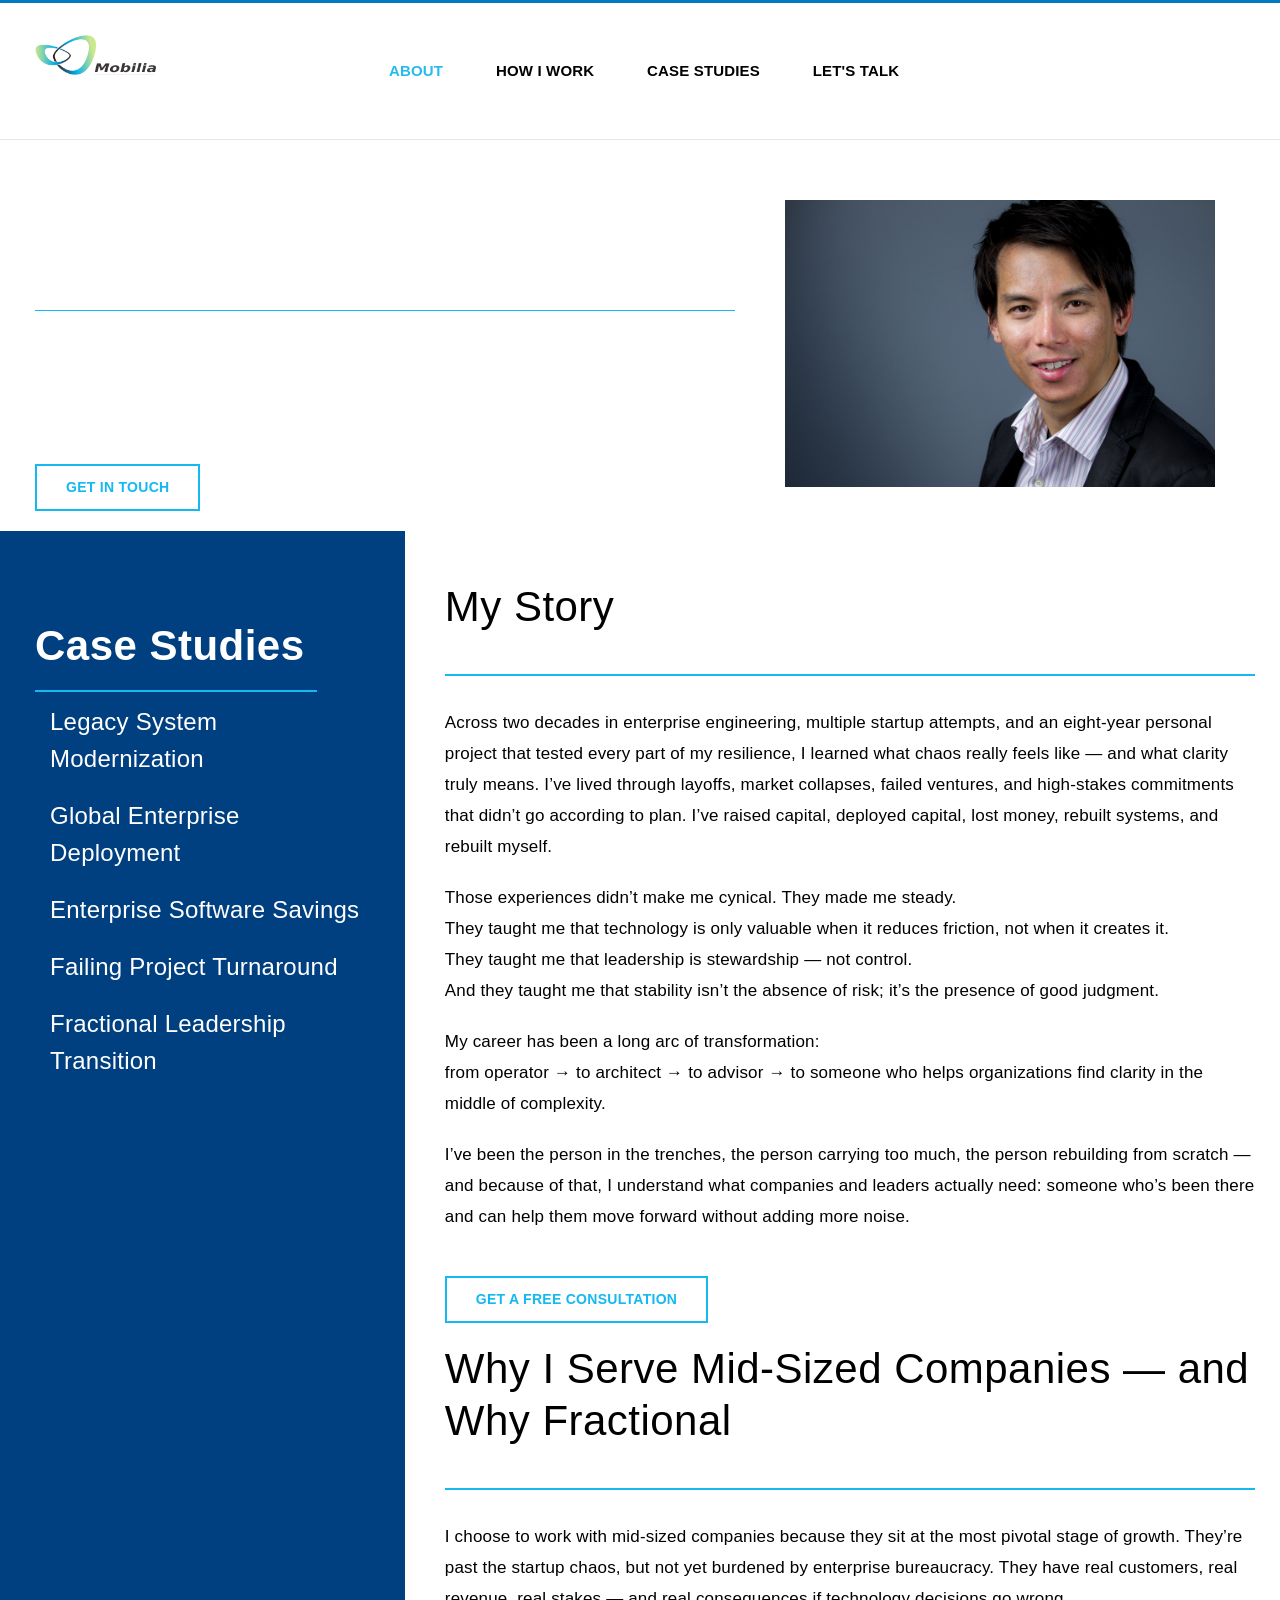
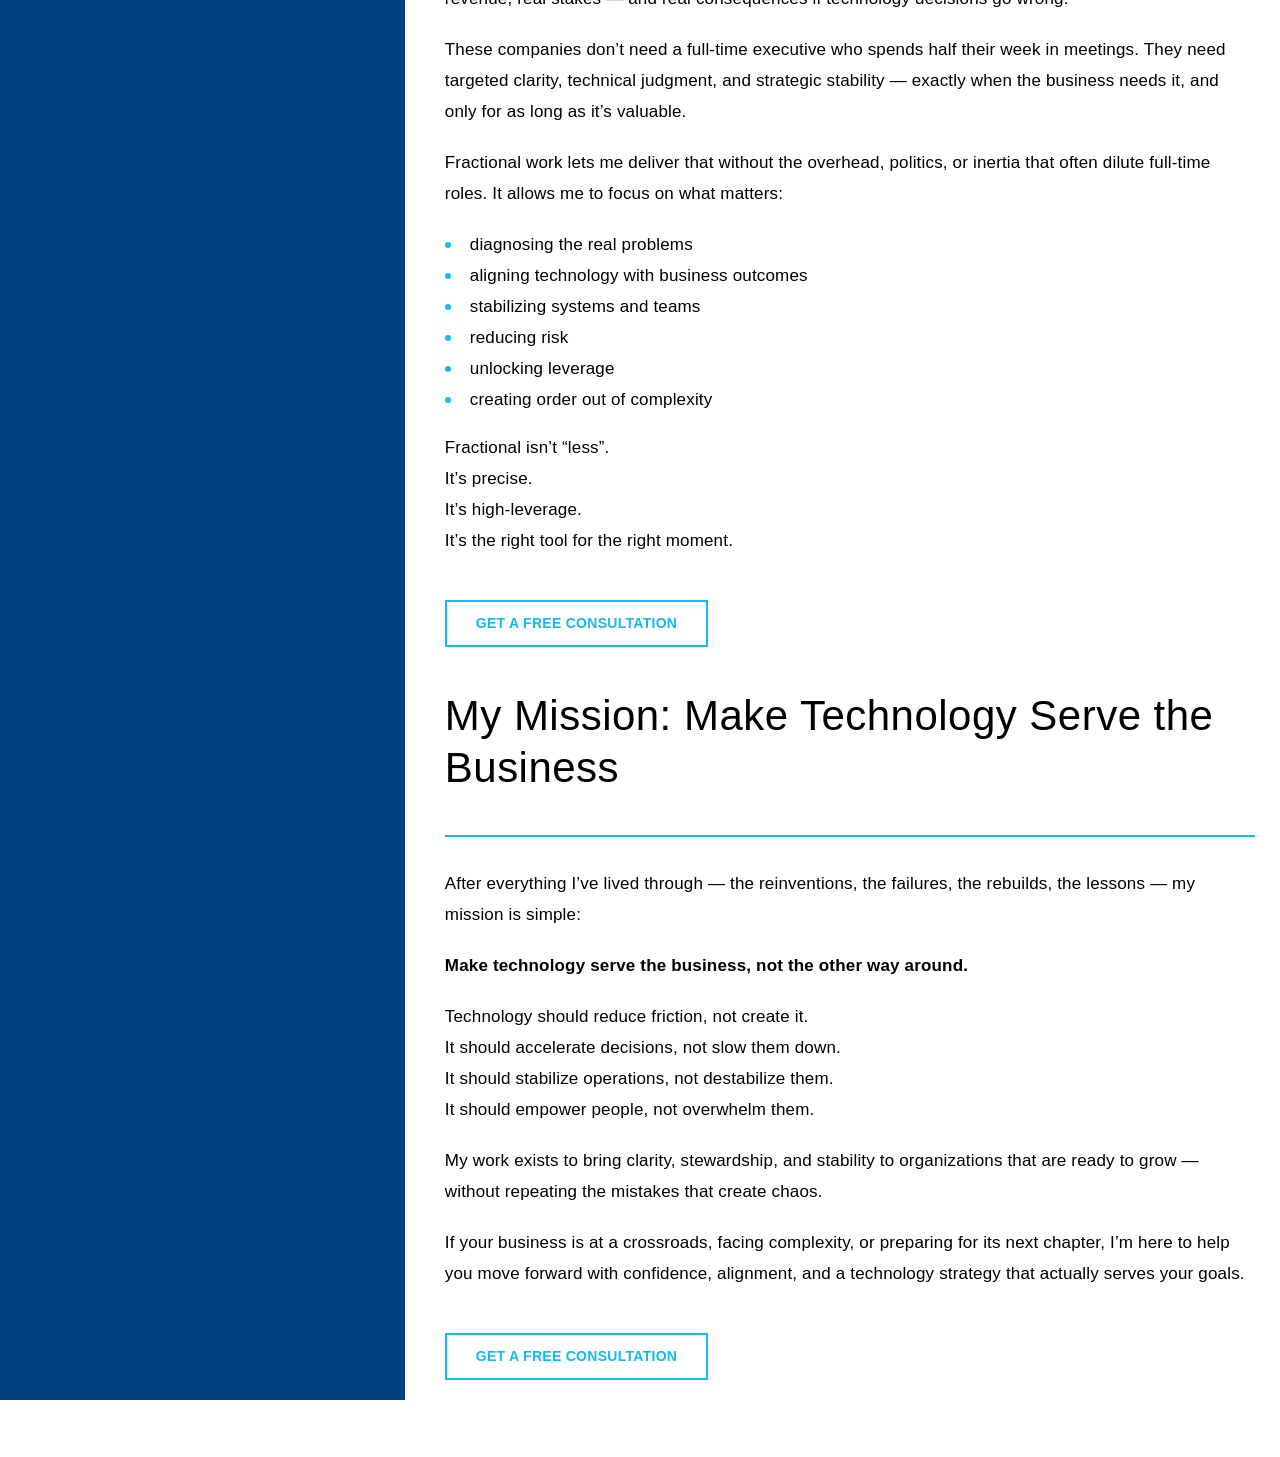
==== about.html @ 24ae8a84 "initial version" ====
﻿<!DOCTYPE html>
<html lang="en-US">
<head>
  <meta charset="UTF-8">
  <meta name="viewport" content="width=device-width, initial-scale=1">
  <title>Mobilia - Avoiding Unnecessary Tech Spend</title>
  <link rel="stylesheet" href="css/style.css">
</head>
<body class="  page    ">

<!--wrapper -->
<section id="wrapper">

  <!--header part-->
  <header id="header-part" class="animatedParent animateOnce">

    <div class="menu-bar">
      <div class="container flex align-center space-between">

        <a href="index.html" class="logo" style="display: inline-block; text-decoration: none; padding: 5px 0;">
          <img src="img/mobilia_logo.png" alt="Your Business Name" style="height: 40px; width: auto; display: block;">
        </a>

        <div class="menulist">
          <div>
            <ul id="menu-main-menu" class="menu">
              <li class="menu-item    current-menu-ancestor     menu-item-has-children "><span
                class="backlink"></span><a href="#">About</a><span
                class="dropdownlink"></span></li>
              <li class="menu-item"><span class="backlink"></span><a href="how-we-work.html">How I Work</a><span
                class="dropdownlink"></span></li>
              <li class="menu-item menu-item-has-children"><span class="backlink"></span><a href="case-study-1.html">Case
                Studies</a><span class="dropdownlink"></span>
                <ul class="sub-menu">
                  <li class="menu-item"><span class="backlink"></span><a href="case-study-1.html">Legacy System
                    Modernization</a><span
                    class="dropdownlink"></span></li>
                  <li class="menu-item"><span class="backlink"></span><a href="case-study-2.html">Global Enterprise
                    Deployment</a><span
                    class="dropdownlink"></span></li>
                  <li class="menu-item"><span class="backlink"></span><a href="case-study-3.html">Enterprise Software
                    Savings</a><span
                    class="dropdownlink"></span></li>
                  <li class="menu-item"><span class="backlink"></span><a href="case-study-4.html">Failing Project
                    Turnaround</a><span
                    class="dropdownlink"></span></li>
                  <li class="menu-item"><span class="backlink"></span><a href="case-study-5.html">Fractional Leadership
                    Transition</a><span class="dropdownlink"></span></li>
                </ul>
              </li>
              <li class="menu-item"><span class="backlink"></span><a href="contact.html">Let's Talk</a><span
                class="dropdownlink"></span></li>
            </ul>
          </div>
        </div>

      </div>
    </div>

  </header>
  <!--header part-->
  <!--content part-->
  <section id="content-part">


    <!--colorcoontent bar -->
    <article class="resultbanner-bar animatedParent animateOnce"
             style="background-image: url(https://sp-ao.shortpixel.ai/client/to_webp,q_glossy,ret_img/https://www.lawbowling.com/wp-content/uploads/2022/05/blue-background.jpg);">
      <div class="container flex-wrap">
        <div class="leftcontent">
          <h1><span style="color: #ffffff;">About Allen — Fractional CTO/CIO</span>
          </h1>
          <p>Most people talk about leadership in terms of titles and achievements.<br/>
            My story is different. It’s shaped by the things I’ve had to endure, rebuild, and learn the hard way.</p>

          <a class="button reverse" href="contact.html" target="_self">Get in Touch</a>
        </div>

        <div class="rightimgslider">
          <img src="img/profile-img1.jpg" alt="Allen Lau" class="profile-img" decoding="async">
        </div>

      </div><!-- .container -->
    </article>

    <!--contentnav bar-->
    <article class="contentnav-bar  animatedParent animateOnce">
      <div class="container flex-wrap">

        <div class="navigationblock">

          <span class="menuheading">Case Studies</span>

          <div>
            <div>
              <ul id="menu-sidebar-navigation" class="menu">
                <li class="menu-item  "><a href="case-study-1.html">Legacy System
                  Modernization</a></li>
                <li class="menu-item  "><a href="case-study-2.html">Global Enterprise
                  Deployment</a></li>
                <li class="menu-item  "><a href="case-study-3.html">Enterprise Software
                  Savings</a></li>
                <li class="menu-item  "><a href="case-study-4.html">Failing Project
                  Turnaround</a></li>
                <li class="menu-item  "><a href="case-study-5.html">Fractional Leadership
                  Transition</a></li>
              </ul>
            </div>
          </div>

        </div>

        <div class="rightcontent">
          <div class="textbg">
            <h2>My Story</h2>
            <p>Across two decades in enterprise engineering, multiple startup attempts, and an eight‑year personal
              project that tested every part of my resilience, I learned what chaos really feels like — and what clarity
              truly means. I’ve lived through layoffs, market collapses, failed ventures, and high‑stakes commitments
              that didn’t go according to plan. I’ve raised capital, deployed capital, lost money, rebuilt systems, and
              rebuilt myself.</p>
            <p>Those experiences didn’t make me cynical. They made me steady. <br/>
              They taught me that technology is only valuable when it reduces friction, not when it creates it.<br/>
              They taught me that leadership is stewardship — not control.<br/>
              And they taught me that stability isn’t the absence of risk; it’s the presence of good judgment.</p>
            <p>My career has been a long arc of transformation:<br/>
              from operator → to architect → to advisor → to someone who helps organizations find clarity in the middle
              of complexity.</p>
            <p>I’ve been the person in the trenches, the person carrying too much, the person rebuilding from scratch —
              and because of that, I understand what companies and leaders actually need: someone who’s been there and
              can help them move forward without adding more noise.</p>
            <br/>
            <a class="button" href="contact.html" target="_self">Get a Free Consultation</a>
          </div>
          <div class="textbg">
            <h2>Why I Serve Mid‑Sized Companies — and Why Fractional</h2>
            <p>I choose to work with mid‑sized companies because they sit at the most pivotal stage of growth. They’re
              past the startup chaos, but not yet burdened by enterprise bureaucracy. They have real customers, real
              revenue, real stakes — and real consequences if technology decisions go wrong.</p>
            <p>These companies don’t need a full‑time executive who spends half their week in meetings. They need
              targeted clarity, technical judgment, and strategic stability — exactly when the business needs it, and
              only for as long as it’s valuable.</p>
            <p>Fractional work lets me deliver that without the overhead, politics, or inertia that often dilute
              full‑time roles. It allows me to focus on what matters:</p>
            <ul>
              <li>diagnosing the real problems</li>
              <li>aligning technology with business outcomes</li>
              <li>stabilizing systems and teams</li>
              <li>reducing risk</li>
              <li>unlocking leverage</li>
              <li>creating order out of complexity</li>
            </ul>
            <p>Fractional isn’t “less”. <br/>
              It’s precise.<br/>
              It’s high‑leverage.<br/>
              It’s the right tool for the right moment.
            </p>
            <br/>
            <a class="button" href="contact.html" target="_self">Get a Free Consultation</a>
          </div>
          <br/>
          <div class="textbg">
            <h2>My Mission: Make Technology Serve the Business</h2>
            <p>After everything I’ve lived through — the reinventions, the failures, the rebuilds, the lessons — my
              mission is simple:</p>
            <p><strong>Make technology serve the business, not the other way around.</strong></p>
            <p>Technology should reduce friction, not create it.<br/>
              It should accelerate decisions, not slow them down.<br/>
              It should stabilize operations, not destabilize them.<br/>
              It should empower people, not overwhelm them.<br/>
            </p>
            <p>My work exists to bring clarity, stewardship, and stability to organizations that are ready to grow —
              without repeating the mistakes that create chaos.</p>
            <p>If your business is at a crossroads, facing complexity, or preparing for its next chapter, I’m here to
              help you move forward with confidence, alignment, and a technology strategy that actually serves your
              goals.</p>
            <br/>
            <a class="button" href="contact.html" target="_self">Get a Free Consultation</a>
          </div>
        </div>

      </div><!-- .container -->
    </article>

  </section><!-- #content-part -->
</section> <!-- #wrapper -->
</body>
</html>
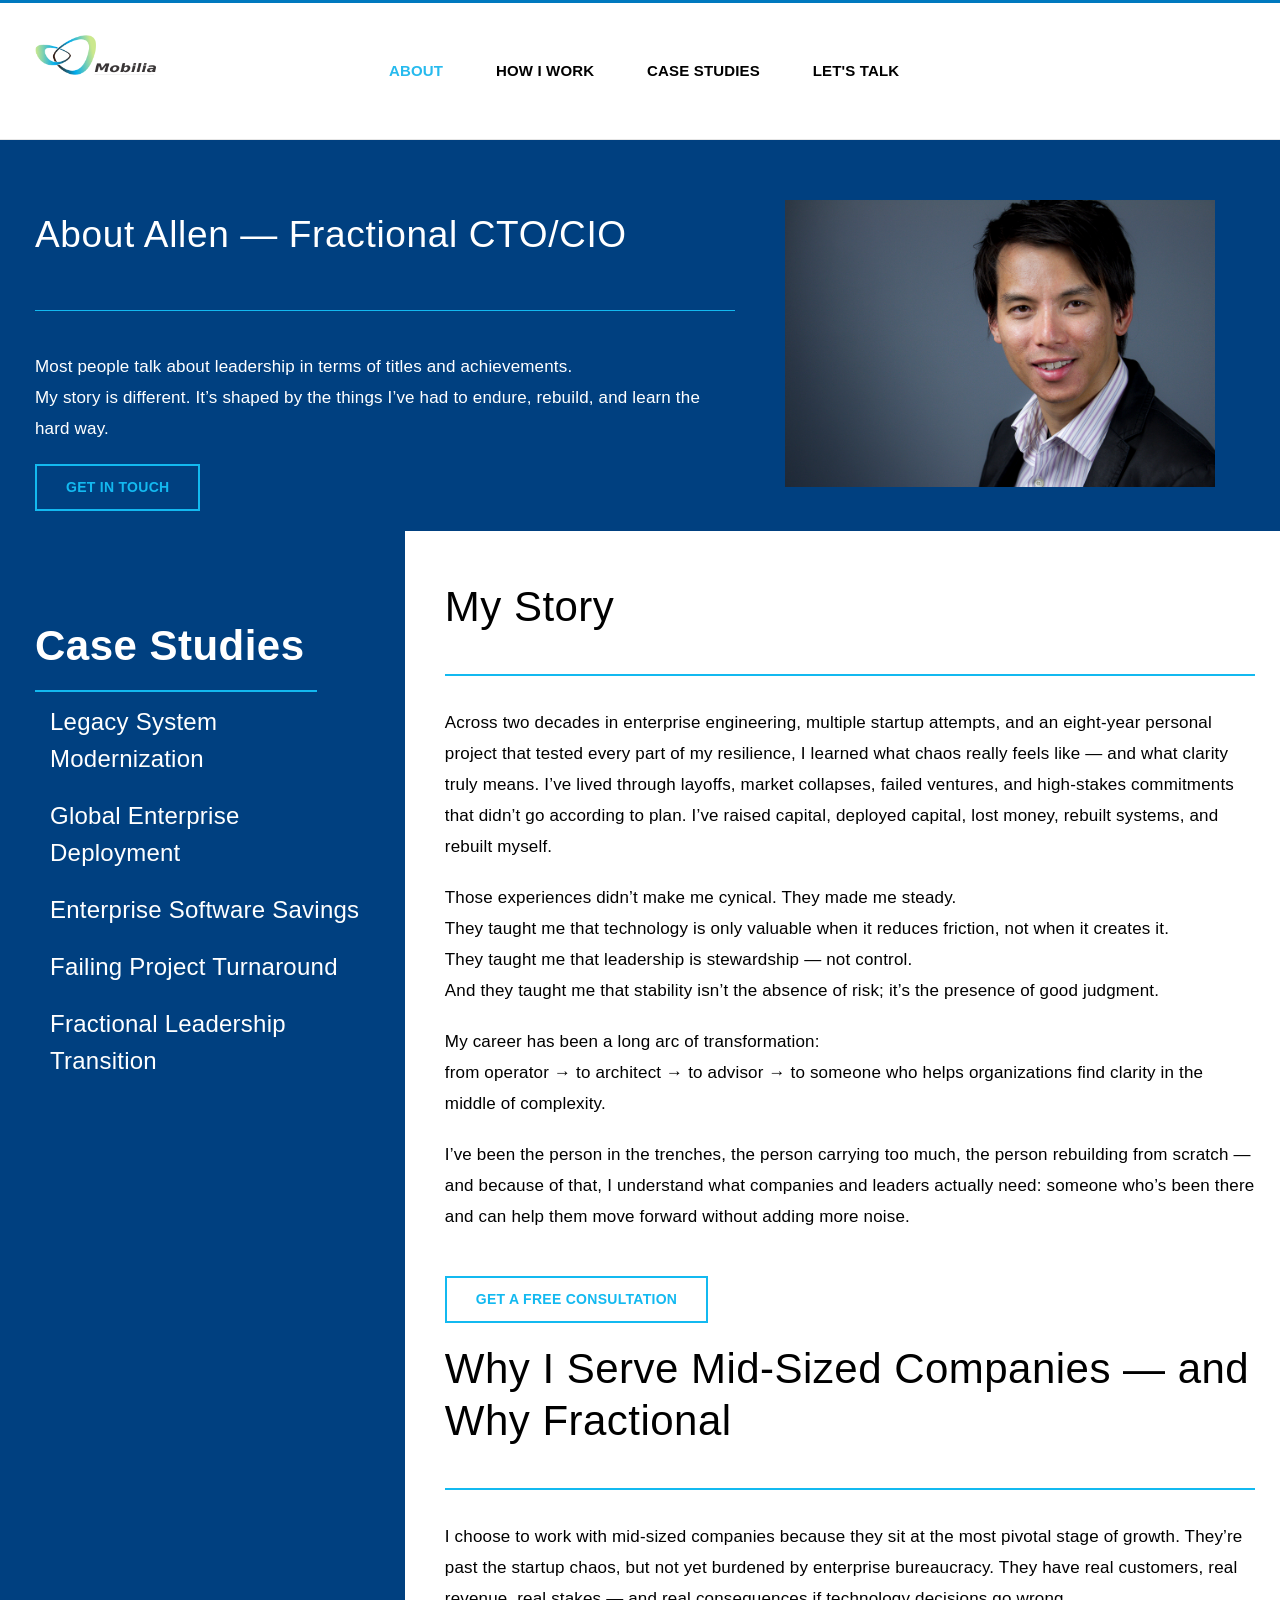
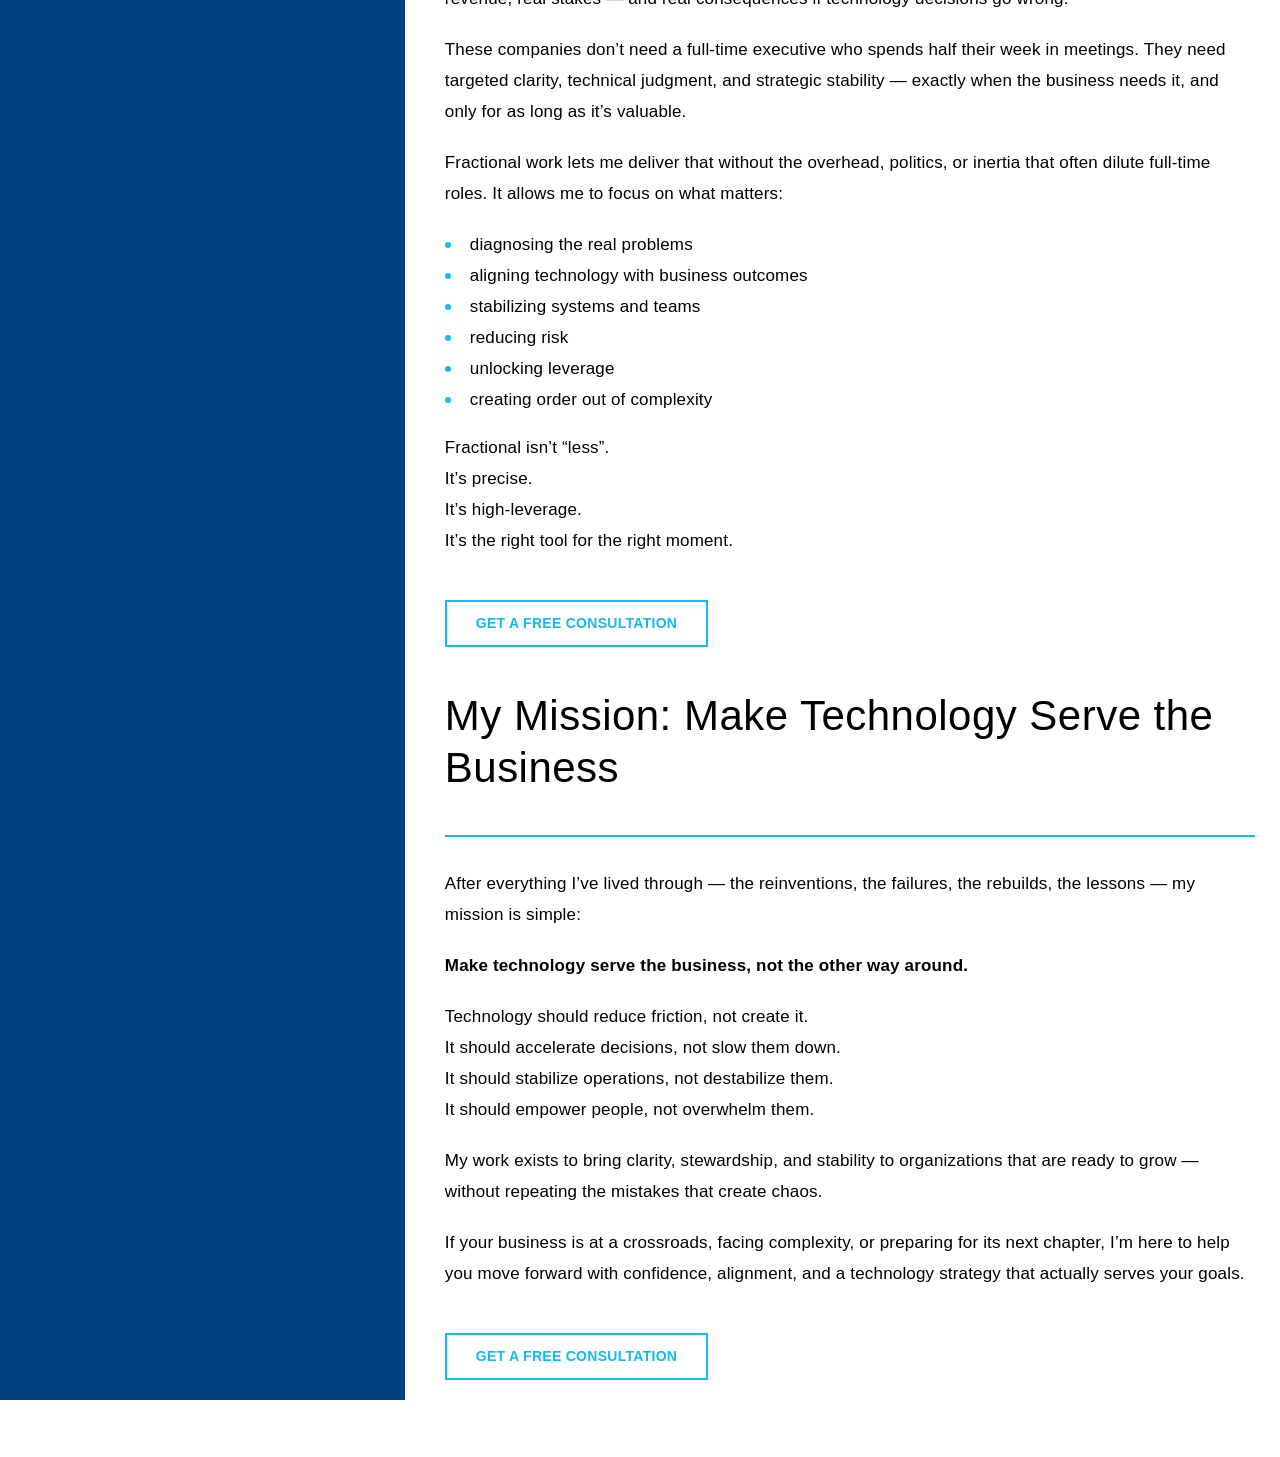
==== commit 19261ef0: "bg correction" ====
--- a/about.html
+++ b/about.html
@@ -6,19 +6,24 @@
   <title>Mobilia - Avoiding Unnecessary Tech Spend</title>
   <link rel="stylesheet" href="css/style.css">
 </head>
-<body class="  page    ">
+<body class="page">
 
 <!--wrapper -->
 <section id="wrapper">
 
   <!--header part-->
-  <header id="header-part" class="animatedParent animateOnce">
+  <header id="header-part">
 
     <div class="menu-bar">
       <div class="container flex align-center space-between">
 
         <a href="index.html" class="logo" style="display: inline-block; text-decoration: none; padding: 5px 0;">
-          <img src="img/mobilia_logo.png" alt="Your Business Name" style="height: 40px; width: auto; display: block;">
+          <img src="img/mobilia_logo.png" alt="Mobilia" style="height: 40px; width: auto; display: block;">
+        </a>
+
+        <!-- Mobile hamburger menu -->
+        <a href="#" class="mobilemenu" aria-label="Open menu" aria-expanded="false">
+          <span></span>
         </a>
 
         <div class="menulist">
@@ -64,8 +69,7 @@
 
 
     <!--colorcoontent bar -->
-    <article class="resultbanner-bar animatedParent animateOnce"
-             style="background-image: url(https://sp-ao.shortpixel.ai/client/to_webp,q_glossy,ret_img/https://www.lawbowling.com/wp-content/uploads/2022/05/blue-background.jpg);">
+    <article class="resultbanner-bar" style="background: #004080">
       <div class="container flex-wrap">
         <div class="leftcontent">
           <h1><span style="color: #ffffff;">About Allen — Fractional CTO/CIO</span>
@@ -84,7 +88,7 @@
     </article>
 
     <!--contentnav bar-->
-    <article class="contentnav-bar  animatedParent animateOnce">
+    <article class="contentnav-bar ">
       <div class="container flex-wrap">
 
         <div class="navigationblock">
@@ -94,15 +98,15 @@
           <div>
             <div>
               <ul id="menu-sidebar-navigation" class="menu">
-                <li class="menu-item  "><a href="case-study-1.html">Legacy System
+                <li class="menu-item"><a href="case-study-1.html">Legacy System
                   Modernization</a></li>
-                <li class="menu-item  "><a href="case-study-2.html">Global Enterprise
+                <li class="menu-item"><a href="case-study-2.html">Global Enterprise
                   Deployment</a></li>
-                <li class="menu-item  "><a href="case-study-3.html">Enterprise Software
+                <li class="menu-item"><a href="case-study-3.html">Enterprise Software
                   Savings</a></li>
-                <li class="menu-item  "><a href="case-study-4.html">Failing Project
+                <li class="menu-item"><a href="case-study-4.html">Failing Project
                   Turnaround</a></li>
-                <li class="menu-item  "><a href="case-study-5.html">Fractional Leadership
+                <li class="menu-item"><a href="case-study-5.html">Fractional Leadership
                   Transition</a></li>
               </ul>
             </div>
@@ -183,5 +187,6 @@
 
   </section><!-- #content-part -->
 </section> <!-- #wrapper -->
+<script src="js/mobileMenu.js"></script>
 </body>
 </html>
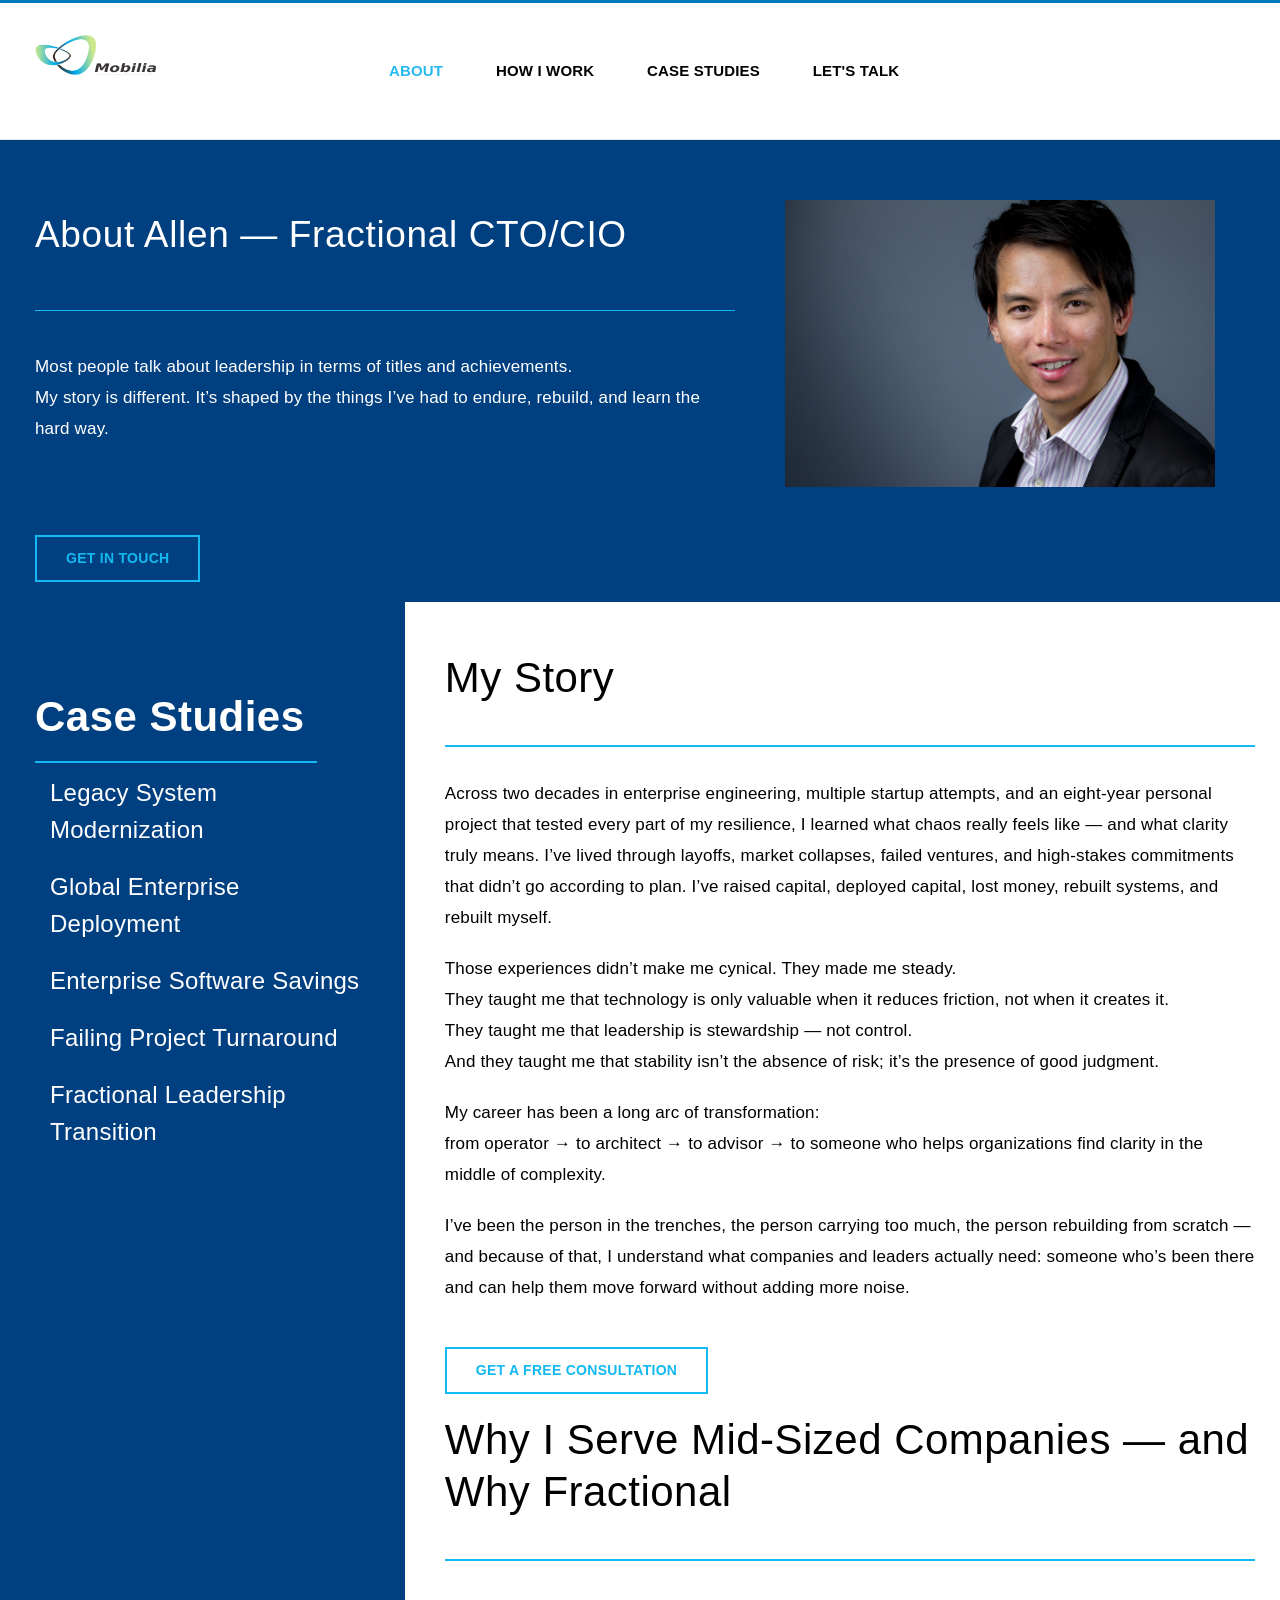
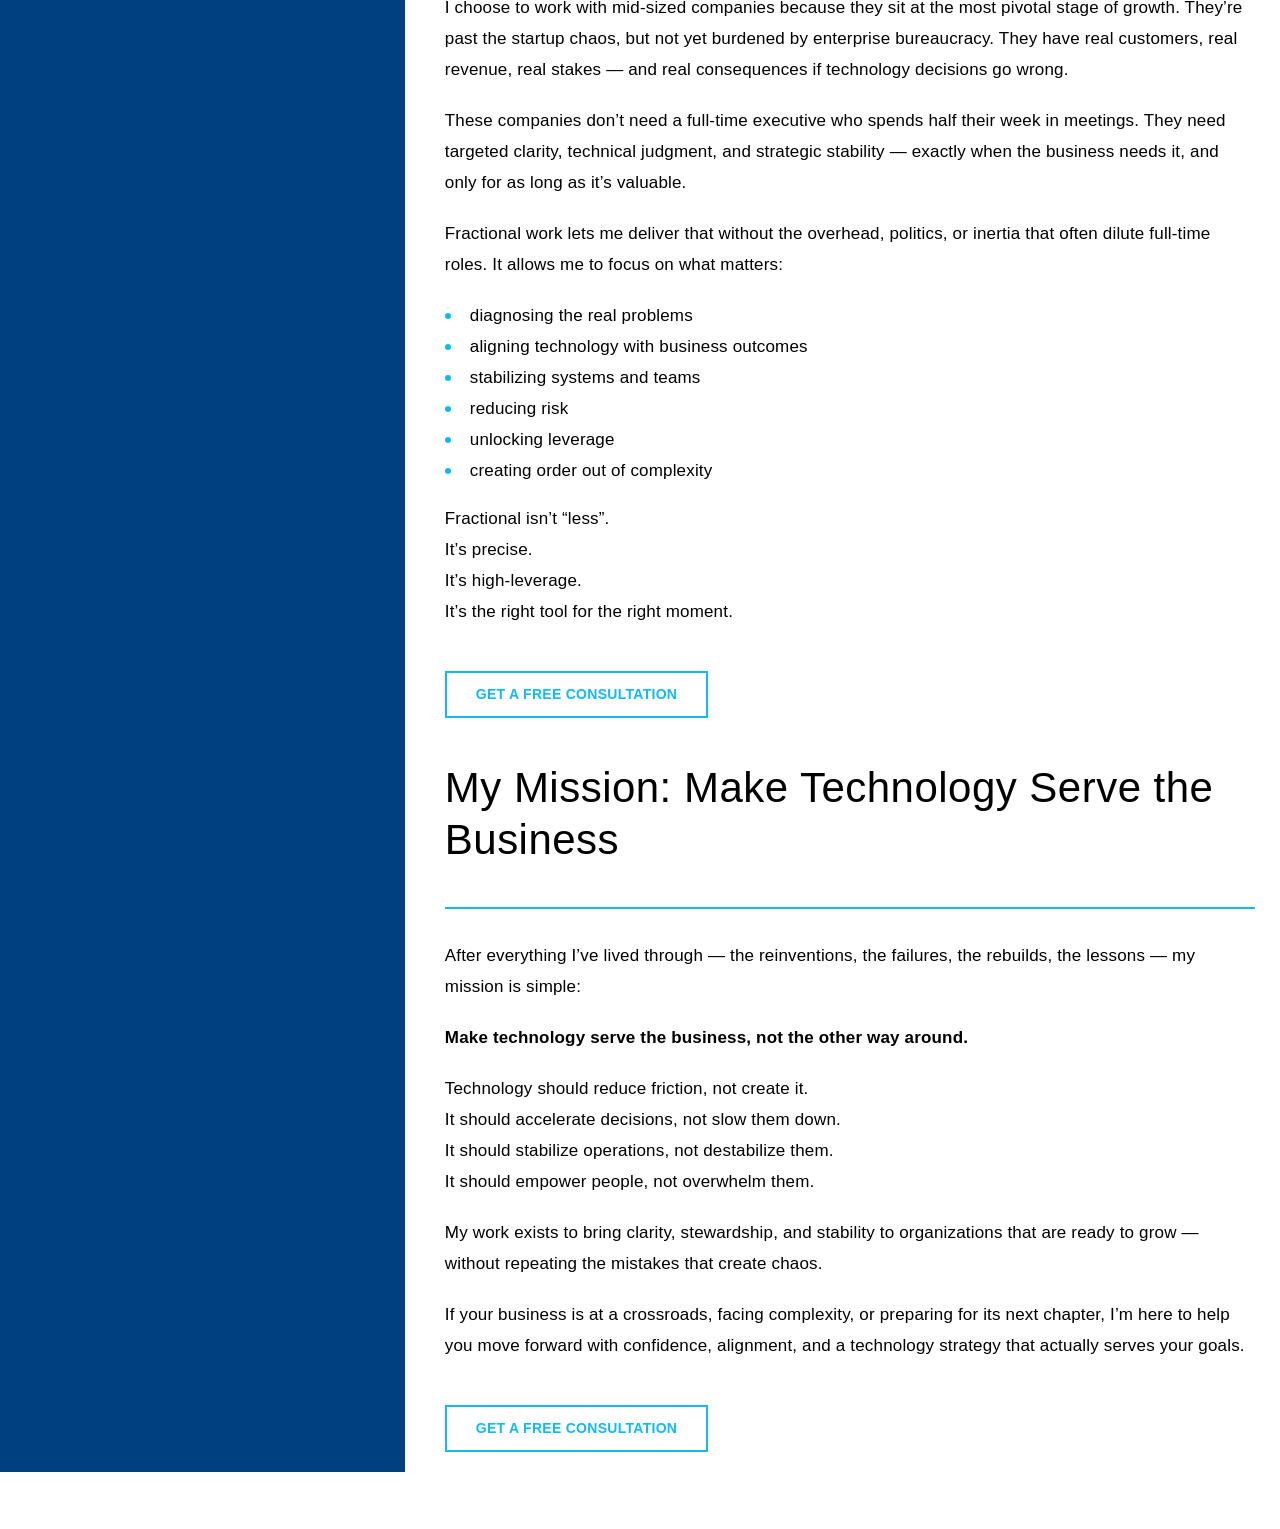
==== commit 02bab197: "wrap profile pix in blue" ====
--- a/about.html
+++ b/about.html
@@ -76,6 +76,9 @@
           </h1>
           <p>Most people talk about leadership in terms of titles and achievements.<br/>
             My story is different. It’s shaped by the things I’ve had to endure, rebuild, and learn the hard way.</p>
+          <br />
+          <br />
+          <br />
 
           <a class="button reverse" href="contact.html" target="_self">Get in Touch</a>
         </div>
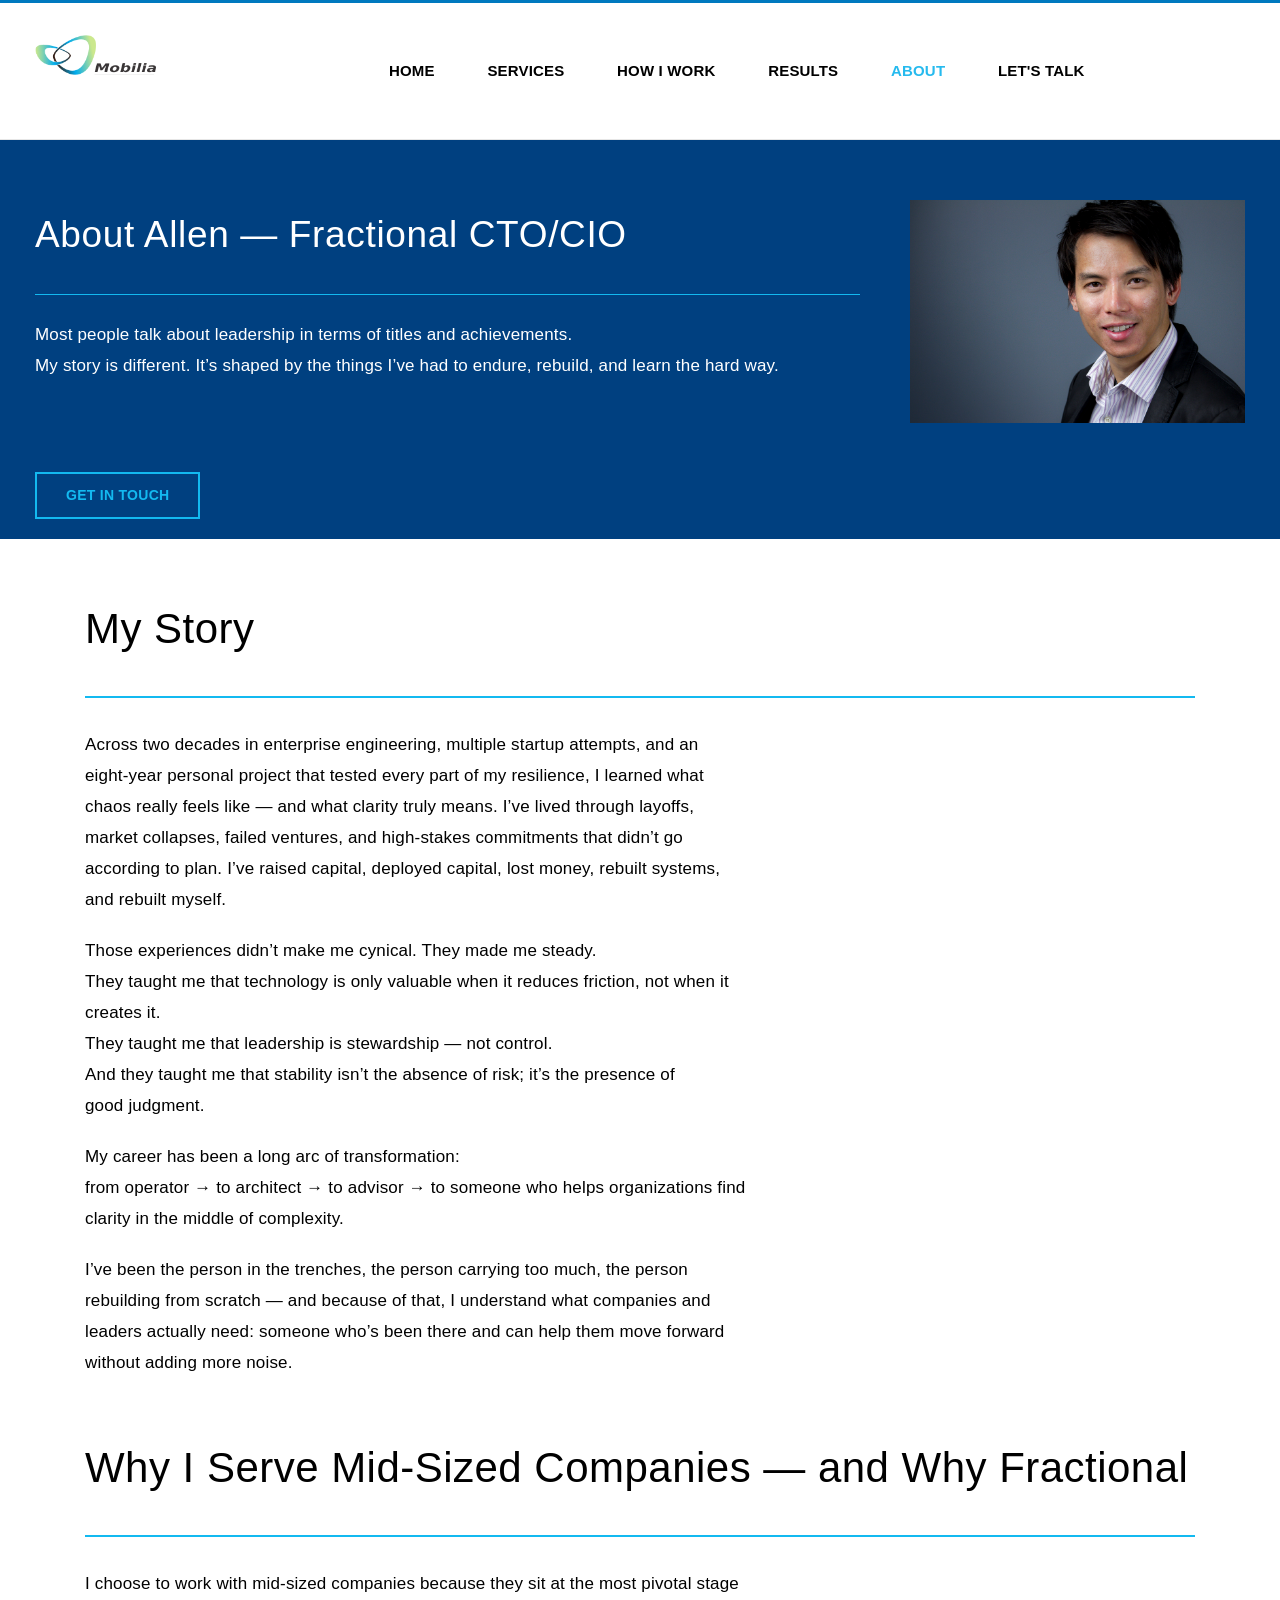
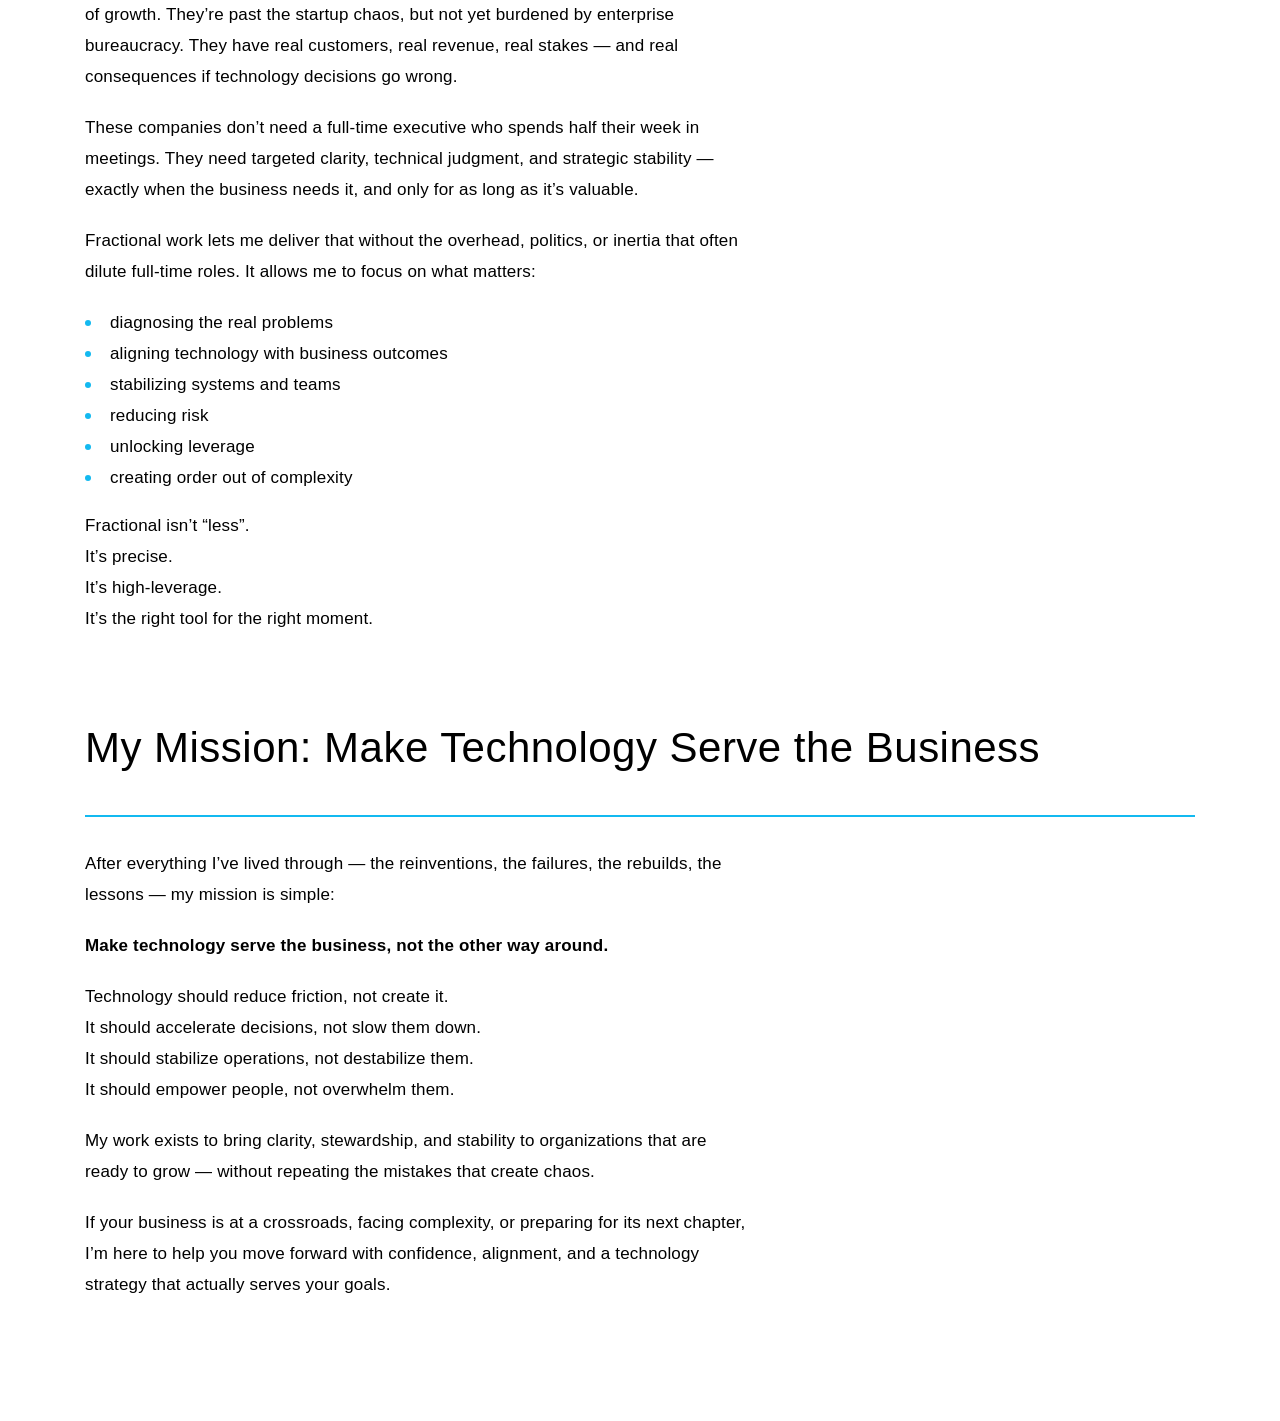
==== commit 4868cc4f: "version 2 - simplify words, added offers" ====
--- a/about.html
+++ b/about.html
@@ -1,195 +1,147 @@
-﻿<!DOCTYPE html>
-<html lang="en-US">
-<head>
-  <meta charset="UTF-8">
-  <meta name="viewport" content="width=device-width, initial-scale=1">
-  <title>Mobilia - Avoiding Unnecessary Tech Spend</title>
-  <link rel="stylesheet" href="css/style.css">
-</head>
-<body class="page">
-
-<!--wrapper -->
-<section id="wrapper">
-
-  <!--header part-->
-  <header id="header-part">
-
-    <div class="menu-bar">
-      <div class="container flex align-center space-between">
-
-        <a href="index.html" class="logo" style="display: inline-block; text-decoration: none; padding: 5px 0;">
-          <img src="img/mobilia_logo.png" alt="Mobilia" style="height: 40px; width: auto; display: block;">
-        </a>
-
-        <!-- Mobile hamburger menu -->
-        <a href="#" class="mobilemenu" aria-label="Open menu" aria-expanded="false">
-          <span></span>
-        </a>
-
-        <div class="menulist">
-          <div>
-            <ul id="menu-main-menu" class="menu">
-              <li class="menu-item    current-menu-ancestor     menu-item-has-children "><span
-                class="backlink"></span><a href="#">About</a><span
-                class="dropdownlink"></span></li>
-              <li class="menu-item"><span class="backlink"></span><a href="how-we-work.html">How I Work</a><span
-                class="dropdownlink"></span></li>
-              <li class="menu-item menu-item-has-children"><span class="backlink"></span><a href="case-study-1.html">Case
-                Studies</a><span class="dropdownlink"></span>
-                <ul class="sub-menu">
-                  <li class="menu-item"><span class="backlink"></span><a href="case-study-1.html">Legacy System
-                    Modernization</a><span
-                    class="dropdownlink"></span></li>
-                  <li class="menu-item"><span class="backlink"></span><a href="case-study-2.html">Global Enterprise
-                    Deployment</a><span
-                    class="dropdownlink"></span></li>
-                  <li class="menu-item"><span class="backlink"></span><a href="case-study-3.html">Enterprise Software
-                    Savings</a><span
-                    class="dropdownlink"></span></li>
-                  <li class="menu-item"><span class="backlink"></span><a href="case-study-4.html">Failing Project
-                    Turnaround</a><span
-                    class="dropdownlink"></span></li>
-                  <li class="menu-item"><span class="backlink"></span><a href="case-study-5.html">Fractional Leadership
-                    Transition</a><span class="dropdownlink"></span></li>
-                </ul>
-              </li>
-              <li class="menu-item"><span class="backlink"></span><a href="contact.html">Let's Talk</a><span
-                class="dropdownlink"></span></li>
-            </ul>
-          </div>
-        </div>
-
-      </div>
-    </div>
-
-  </header>
-  <!--header part-->
-  <!--content part-->
-  <section id="content-part">
-
-
-    <!--colorcoontent bar -->
-    <article class="resultbanner-bar" style="background: #004080">
-      <div class="container flex-wrap">
-        <div class="leftcontent">
-          <h1><span style="color: #ffffff;">About Allen — Fractional CTO/CIO</span>
-          </h1>
-          <p>Most people talk about leadership in terms of titles and achievements.<br/>
-            My story is different. It’s shaped by the things I’ve had to endure, rebuild, and learn the hard way.</p>
-          <br />
-          <br />
-          <br />
-
-          <a class="button reverse" href="contact.html" target="_self">Get in Touch</a>
-        </div>
-
-        <div class="rightimgslider">
-          <img src="img/profile-img1.jpg" alt="Allen Lau" class="profile-img" decoding="async">
-        </div>
-
-      </div><!-- .container -->
-    </article>
-
-    <!--contentnav bar-->
-    <article class="contentnav-bar ">
-      <div class="container flex-wrap">
-
-        <div class="navigationblock">
-
-          <span class="menuheading">Case Studies</span>
-
-          <div>
-            <div>
-              <ul id="menu-sidebar-navigation" class="menu">
-                <li class="menu-item"><a href="case-study-1.html">Legacy System
-                  Modernization</a></li>
-                <li class="menu-item"><a href="case-study-2.html">Global Enterprise
-                  Deployment</a></li>
-                <li class="menu-item"><a href="case-study-3.html">Enterprise Software
-                  Savings</a></li>
-                <li class="menu-item"><a href="case-study-4.html">Failing Project
-                  Turnaround</a></li>
-                <li class="menu-item"><a href="case-study-5.html">Fractional Leadership
-                  Transition</a></li>
-              </ul>
-            </div>
-          </div>
-
-        </div>
-
-        <div class="rightcontent">
-          <div class="textbg">
-            <h2>My Story</h2>
-            <p>Across two decades in enterprise engineering, multiple startup attempts, and an eight‑year personal
-              project that tested every part of my resilience, I learned what chaos really feels like — and what clarity
-              truly means. I’ve lived through layoffs, market collapses, failed ventures, and high‑stakes commitments
-              that didn’t go according to plan. I’ve raised capital, deployed capital, lost money, rebuilt systems, and
-              rebuilt myself.</p>
-            <p>Those experiences didn’t make me cynical. They made me steady. <br/>
-              They taught me that technology is only valuable when it reduces friction, not when it creates it.<br/>
-              They taught me that leadership is stewardship — not control.<br/>
-              And they taught me that stability isn’t the absence of risk; it’s the presence of good judgment.</p>
-            <p>My career has been a long arc of transformation:<br/>
-              from operator → to architect → to advisor → to someone who helps organizations find clarity in the middle
-              of complexity.</p>
-            <p>I’ve been the person in the trenches, the person carrying too much, the person rebuilding from scratch —
-              and because of that, I understand what companies and leaders actually need: someone who’s been there and
-              can help them move forward without adding more noise.</p>
-            <br/>
-            <a class="button" href="contact.html" target="_self">Get a Free Consultation</a>
-          </div>
-          <div class="textbg">
-            <h2>Why I Serve Mid‑Sized Companies — and Why Fractional</h2>
-            <p>I choose to work with mid‑sized companies because they sit at the most pivotal stage of growth. They’re
-              past the startup chaos, but not yet burdened by enterprise bureaucracy. They have real customers, real
-              revenue, real stakes — and real consequences if technology decisions go wrong.</p>
-            <p>These companies don’t need a full‑time executive who spends half their week in meetings. They need
-              targeted clarity, technical judgment, and strategic stability — exactly when the business needs it, and
-              only for as long as it’s valuable.</p>
-            <p>Fractional work lets me deliver that without the overhead, politics, or inertia that often dilute
-              full‑time roles. It allows me to focus on what matters:</p>
-            <ul>
-              <li>diagnosing the real problems</li>
-              <li>aligning technology with business outcomes</li>
-              <li>stabilizing systems and teams</li>
-              <li>reducing risk</li>
-              <li>unlocking leverage</li>
-              <li>creating order out of complexity</li>
-            </ul>
-            <p>Fractional isn’t “less”. <br/>
-              It’s precise.<br/>
-              It’s high‑leverage.<br/>
-              It’s the right tool for the right moment.
-            </p>
-            <br/>
-            <a class="button" href="contact.html" target="_self">Get a Free Consultation</a>
-          </div>
-          <br/>
-          <div class="textbg">
-            <h2>My Mission: Make Technology Serve the Business</h2>
-            <p>After everything I’ve lived through — the reinventions, the failures, the rebuilds, the lessons — my
-              mission is simple:</p>
-            <p><strong>Make technology serve the business, not the other way around.</strong></p>
-            <p>Technology should reduce friction, not create it.<br/>
-              It should accelerate decisions, not slow them down.<br/>
-              It should stabilize operations, not destabilize them.<br/>
-              It should empower people, not overwhelm them.<br/>
-            </p>
-            <p>My work exists to bring clarity, stewardship, and stability to organizations that are ready to grow —
-              without repeating the mistakes that create chaos.</p>
-            <p>If your business is at a crossroads, facing complexity, or preparing for its next chapter, I’m here to
-              help you move forward with confidence, alignment, and a technology strategy that actually serves your
-              goals.</p>
-            <br/>
-            <a class="button" href="contact.html" target="_self">Get a Free Consultation</a>
-          </div>
-        </div>
-
-      </div><!-- .container -->
-    </article>
-
-  </section><!-- #content-part -->
-</section> <!-- #wrapper -->
-<script src="js/mobileMenu.js"></script>
-</body>
-</html>
+<!DOCTYPE html>
+<html lang="en-US">
+<head>
+  <meta charset="UTF-8">
+  <meta name="viewport" content="width=device-width, initial-scale=1">
+  <title>Mobilia - Avoiding Unnecessary Tech Spend</title>
+  <link rel="stylesheet" href="css/style.css">
+</head>
+<body class="page">
+
+<!--wrapper -->
+<section id="wrapper">
+<header id="header-part">
+  <div class="menu-bar">
+    <div class="container flex align-center space-between">
+      <a href="index.html" class="logo" style="display: inline-block; text-decoration: none; padding: 5px 0;">
+        <img src="img/mobilia_logo.png" alt="Mobilia" style="height: 40px; width: auto; display: block;">
+      </a>
+      <a href="#" class="mobilemenu" aria-label="Open menu" aria-expanded="false"><span></span></a>
+      <div class="menulist">
+        <div>
+          <ul id="menu-main-menu" class="menu">
+            <li class="menu-item"><a href="index.html">Home</a></li>
+            <li class="menu-item"><a href="offers.html">Services</a></li>
+            <li class="menu-item"><a href="how-we-work.html">How I Work</a></li>
+            <li class="menu-item menu-item-has-children"><a href="case-study-1.html">Results</a><span class="dropdownlink"></span>
+              <ul class="sub-menu">
+                <li class="menu-item"><a href="case-study-1.html">Legacy System Modernization</a></li>
+                <li class="menu-item"><a href="case-study-2.html">Global Enterprise Deployment</a></li>
+                <li class="menu-item"><a href="case-study-3.html">Enterprise Software Savings</a></li>
+                <li class="menu-item"><a href="case-study-4.html">Failing Project Turnaround</a></li>
+                <li class="menu-item"><a href="case-study-5.html">Fractional Leadership Transition</a></li>
+              </ul>
+            </li>
+            <li class="menu-item current-menu-ancestor"><a href="about.html">About</a></li>
+            <li class="menu-item"><a href="contact.html">Let's Talk</a></li>
+          </ul>
+        </div>
+      </div>
+    </div>
+  </div>
+</header>
+
+  <!--header part-->
+
+  <!--header part-->
+  <!--content part-->
+  <section id="content-part">
+
+
+    <!--colorcoontent bar -->
+    <article class="resultbanner-bar" style="background: #004080">
+      <div class="container flex-wrap">
+        <div class="leftcontent">
+          <h1><span style="color: #ffffff;">About Allen — Fractional CTO/CIO</span>
+          </h1>
+          <p>Most people talk about leadership in terms of titles and achievements.<br/>
+            My story is different. It’s shaped by the things I’ve had to endure, rebuild, and learn the hard way.</p>
+          <br />
+          <br />
+          <br />
+          <a class="button reverse" href="contact.html" target="_self">Get in Touch</a>
+        </div>
+
+        <div class="rightimgslider">
+          <img src="img/profile-img1.jpg" alt="Allen Lau" class="profile-img" decoding="async">
+        </div>
+
+      </div><!-- .container -->
+    </article>
+
+    <!-- Main content -->
+    <article>
+      <div class="container">
+        <div class="page_content">
+          <div class="textbg">
+            <h2>My Story</h2>
+            <p>Across two decades in enterprise engineering, multiple startup attempts, and an eight‑year personal
+              project that tested every part of my resilience, I learned what chaos really feels like — and what clarity
+              truly means. I’ve lived through layoffs, market collapses, failed ventures, and high‑stakes commitments
+              that didn’t go according to plan. I’ve raised capital, deployed capital, lost money, rebuilt systems, and
+              rebuilt myself.</p>
+            <p>Those experiences didn’t make me cynical. They made me steady. <br/>
+              They taught me that technology is only valuable when it reduces friction, not when it creates it.<br/>
+              They taught me that leadership is stewardship — not control.<br/>
+              And they taught me that stability isn’t the absence of risk; it’s the presence of good judgment.</p>
+            <p>My career has been a long arc of transformation:<br/>
+              from operator → to architect → to advisor → to someone who helps organizations find clarity in the middle
+              of complexity.</p>
+            <p>I’ve been the person in the trenches, the person carrying too much, the person rebuilding from scratch —
+              and because of that, I understand what companies and leaders actually need: someone who’s been there and
+              can help them move forward without adding more noise.</p>
+            <br/>
+          </div>
+          <div class="textbg">
+            <h2>Why I Serve Mid‑Sized Companies — and Why Fractional</h2>
+            <p>I choose to work with mid‑sized companies because they sit at the most pivotal stage of growth. They’re
+              past the startup chaos, but not yet burdened by enterprise bureaucracy. They have real customers, real
+              revenue, real stakes — and real consequences if technology decisions go wrong.</p>
+            <p>These companies don’t need a full‑time executive who spends half their week in meetings. They need
+              targeted clarity, technical judgment, and strategic stability — exactly when the business needs it, and
+              only for as long as it’s valuable.</p>
+            <p>Fractional work lets me deliver that without the overhead, politics, or inertia that often dilute
+              full‑time roles. It allows me to focus on what matters:</p>
+            <ul>
+              <li>diagnosing the real problems</li>
+              <li>aligning technology with business outcomes</li>
+              <li>stabilizing systems and teams</li>
+              <li>reducing risk</li>
+              <li>unlocking leverage</li>
+              <li>creating order out of complexity</li>
+            </ul>
+            <p>Fractional isn’t “less”. <br/>
+              It’s precise.<br/>
+              It’s high‑leverage.<br/>
+              It’s the right tool for the right moment.
+            </p>
+            <br/>
+          </div>
+          <br/>
+          <div class="textbg">
+            <h2>My Mission: Make Technology Serve the Business</h2>
+            <p>After everything I’ve lived through — the reinventions, the failures, the rebuilds, the lessons — my
+              mission is simple:</p>
+            <p><strong>Make technology serve the business, not the other way around.</strong></p>
+            <p>Technology should reduce friction, not create it.<br/>
+              It should accelerate decisions, not slow them down.<br/>
+              It should stabilize operations, not destabilize them.<br/>
+              It should empower people, not overwhelm them.<br/>
+            </p>
+            <p>My work exists to bring clarity, stewardship, and stability to organizations that are ready to grow —
+              without repeating the mistakes that create chaos.</p>
+            <p>If your business is at a crossroads, facing complexity, or preparing for its next chapter, I’m here to
+              help you move forward with confidence, alignment, and a technology strategy that actually serves your
+              goals.</p>
+            <br/>
+          </div>
+        </div>
+
+      </div><!-- .container -->
+    </article>
+
+  </section><!-- #content-part -->
+</section> <!-- #wrapper -->
+<script src="js/mobileMenu.js"></script>
+</body>
+</html>
--- a/css/style.css
+++ b/css/style.css
@@ -0,0 +1,337 @@
+/* --- autoptimize_single.css --- */
+
+*{margin:0;padding:0;-webkit-font-smoothing:antialiased;box-sizing:border-box;-webkit-box-sizing:border-box;-webkit-text-size-adjust:none}
+
+html,body{width:100%;font-size:17px;color:#000;font-family:Arial,Helvetica,sans-serif;background:#fff}
+
+*::-webkit-input-placeholder{opacity:1;color:#1c3c6e}
+
+*::-moz-placeholder{opacity:1;color:#1c3c6e}
+
+*:-ms-input-placeholder{opacity:1;color:#1c3c6e}
+
+button,input,textarea{-webkit-appearance:none;-webkit-border-radius:0px;font-family:Arial,Helvetica,sans-serif}
+
+input:focus,textarea:focus{outline:none}
+
+html,body,div,span,h1,h2,h3,p,a,img,s,small,strong,var,i,center,ul,li,form,label,article,figure,header,menu,section,time{margin:0;padding:0;border:0;vertical-align:baseline}
+
+article,figure,header,menu,section{display:block}
+
+a{transition:all .3s;-webkit-transition:all .3s;-ms-transition:all .3s;text-decoration:none;outline:none}
+
+ul{list-style:none}
+
+.clear{clear:both;overflow:hidden}
+
+img{border:0;outline:none;display:block;max-width:100%}
+
+h1,h2,h3{margin-bottom:20px;font-family:Arial,Helvetica,sans-serif;font-weight:400}
+
+h1{font-size:55px;line-height:75px;letter-spacing:.65px}
+
+h2{font-size:48px;line-height:58px;letter-spacing:.48px}
+
+h3{font-size:24px;line-height:34px;letter-spacing:.24px}
+
+p{padding-bottom:20px;line-height:31px;letter-spacing:.17px;text-wrap:pretty}
+
+p a{text-decoration:underline;color:#000}
+
+p a:hover{text-decoration:none}
+
+p strong,.page_content li strong{font-weight:700}
+
+a.close,a.mobilemenu{display:none}
+
+img{height:auto}
+
+.button{padding:13px 29px;display:inline-block;letter-spacing:.28px;color:#13b9f0;font-size:14px;line-height:17px;border-radius:0;text-transform:uppercase;font-weight:700;background-color:#fff;border:2px solid #13b9f0}
+
+.button:hover{color:#fff;background-color:#13b9f0}
+
+.button.reverse{color:#13b9f0;background:0 0}
+
+.button.reverse:hover{color:#fff;background:#13b9f0}
+
+#wrapper{width:100%;position:relative}
+
+.container{padding:0 15px;max-width:1480px;position:relative;margin:0 auto}
+
+.flex-wrap{display:flex;flex-wrap:wrap}
+
+.flex{display:flex}
+
+.space-between{justify-content:space-between}
+
+.align-center{align-items:center}
+
+#header-part{width:100%;position:relative;z-index:999;transition:.3s all;border-top:3px solid #0079bf;background:#fff}
+
+.menu-bar{padding:0;border-bottom:#e6e6e6 solid 1px}
+
+.menu-bar a.mobilemenu,.menu-bar a.close{display:none}
+
+.menu-bar a.logo{width:100%;max-width:328px;display:block;margin:-16px 39px 0 53px}
+
+.menu-bar .menulist{padding:0 0 0 45px;width:calc(100% - 420px)}
+
+.menu-bar .menulist ul{list-style:none}
+
+.menu-bar .menulist li{padding-right:55px;float:left;text-transform:uppercase;font-weight:700}
+
+.menu-bar .menulist li a{color:#000;letter-spacing:.17px}
+
+.menu-bar .menulist li a:hover{color:#13b9f0}
+
+.menu-bar .menulist li li a{text-transform:none;font-weight:400}
+
+.menu-bar .menulist li li ul li ul{padding-left:15px;padding-bottom:20px;overflow:hidden}
+
+.menu-bar .menulist li li ul li ul.sub-menu li a{padding:4px 0;display:block;font-size:14px;color:#000 !important}
+
+.menu-bar #menu-main-menu{list-style:none;margin:0;padding:0}
+
+.menu-bar #menu-main-menu li{float:none;padding:0;display:inline-block;vertical-align:top;position:relative}
+
+.menu-bar #menu-main-menu li a{line-height:136px;padding:0 24px;display:inline-block;vertical-align:middle;color:#000;text-transform:uppercase;text-decoration:none;font-size:17px;font-weight:700}
+
+.menu-bar #menu-main-menu li .dropdownlink{display:none}
+
+.menu-bar #menu-main-menu li.menu-item-has-children>.dropdownlink{position:absolute;right:12px;top:50%;display:inline-block;vertical-align:middle;margin-top:-1px}
+
+.menu-bar #menu-main-menu li.menu-item-has-children .dropdownlink:before{width:4px;height:7px;content:'';background-size:4px 14px;display:block}
+
+.menu-bar #menu-main-menu li ul.sub-menu{transform-origin:0 0;transition:all .3s;-webkit-transition:all .3s;transform:scale(1,0);opacity:0;width:280px;position:absolute;left:0;top:100%;background:#7f9ec0;padding-bottom:0}
+
+.menu-bar #menu-main-menu li ul.sub-menu ul.sub-menu{left:100%;top:0;background:#b0e6f9;margin-left:-1px}
+
+.menu-bar #menu-main-menu li ul.sub-menu ul.sub-menu li a{color:#003e82}
+
+.menu-bar #menu-main-menu li ul.sub-menu li{width:100%}
+
+.menu-bar #menu-main-menu li ul.sub-menu li a{display:block;padding:7px 20px;font-size:17px;line-height:1.2;font-weight:700;color:#fff;text-transform:none}
+
+.menu-bar #menu-main-menu .backlink{display:none}
+
+.menu-bar #menu-main-menu>li.current-menu-ancestor>a{color:#26baee}
+
+@media only screen and (min-width:1024px){.menu-bar #menu-main-menu li:hover>ul.sub-menu{transform:scale(1,1);opacity:100}.menu-bar #menu-main-menu>li:hover>a,.menu-bar #menu-main-menu>li>a:hover{background:#003e82;color:#fff}.menu-bar #menu-main-menu>li:hover li:hover>a,.menu-bar #menu-main-menu>li:hover li>a:hover{background:#b0e6f9;color:#003e82}.menu-bar #menu-main-menu>li:hover li:hover>a+.dropdownlink:before{background-position:left top}.menu-bar #menu-main-menu li ul.sub-menu ul.sub-menu li a:hover{color:#fff;background:#003e82}.menu-bar #menu-main-menu>li:hover li>a+.dropdownlink:before,.menu-bar #menu-main-menu>li:hover>a+.dropdownlink:before,.menu-bar #menu-main-menu>li>a:hover+.dropdownlink:before{background-position:left bottom}}
+
+#content-part{width:100%}
+
+.colorcoontent-bar{padding:20px 0 125px;background-repeat:no-repeat;background-size:cover}
+
+.colorcoontent-bar h2,.colorcoontent-bar h1{padding-bottom:21px;margin-bottom:21px;color:#fff;text-align:center;border-bottom:#14b9f0 solid 2px}
+
+.colorcoontent-bar p{color:#fff;font-weight:300}
+
+.colorcoontent-bar ul{padding:0 0 17px 25px;margin-left:15px;list-style:disc}
+
+.colorcoontent-bar li{color:#fff;line-height:31px;font-weight:300;letter-spacing:.17px}
+
+.colorcoontent-bar li strong{font-weight:700}
+
+.colorcoontent-bar.innerpage{padding:60px 0 80px}
+
+.colorcoontent-bar.innerpage h2,.colorcoontent-bar.innerpage h1{padding-bottom:41px;margin-bottom:31px;text-align:left}
+
+.formcontent-bar{padding-bottom:75px;background-size:cover}
+
+.formcontent-bar h2{padding-bottom:41px;margin-bottom:31px;border-bottom:#004081 solid 2px}
+
+.formcontent-bar .formbg{padding:20px 0 0;overflow:hidden}
+
+.formcontent-bar .formbg h2{margin-bottom:73px;text-align:center;color:#004081;font-weight:700;width:100%}
+
+.formcontent-bar .formbg .gform_wrapper.gravity-theme{width:calc(100% + 30px)}
+
+.formcontent-bar .formbg .gform_wrapper.gravity-theme .gfield{padding:0 30px 30px 0;float:left;width:33.33%}
+
+.formcontent-bar .formbg .gform_wrapper.gravity-theme .gform_fields{display:block}
+
+.formcontent-bar .formbg .gform_wrapper.gravity-theme .gfield#field_1_5{float:left;width:100%;padding-bottom:14px}
+
+.formcontent-bar .formbg .gform_wrapper.gravity-theme .gform_footer{width:100%;float:left;padding:20px 0 0;margin:0}
+
+.formcontent-bar .formbg .gform_wrapper.gravity-theme .gfield input.small,.formcontent-bar .formbg .gform_wrapper.gravity-theme .gfield textarea{width:100%;height:50px;background:#f2f2f2;padding-left:20px;font-family:Arial,Helvetica,sans-serif;font-size:17px;line-height:31px;font-weight:600;font-style:italic;color:#000;border:#004081 solid 2px}
+
+.formcontent-bar .formbg .gform_wrapper.gravity-theme .gfield textarea{height:120px}
+
+.formcontent-bar .formbg .gform_wrapper.gravity-theme .gfield label{font-size:15px;letter-spacing:.17px;color:#004081;font-weight:600}
+
+.formcontent-bar .formbg a{color:#0079bf;text-decoration:none}
+
+.formcontent-bar .formbg a:hover{color:#004081}
+
+.formcontent-bar .formbg .gform_wrapper.gravity-theme .gform_footer input.button{padding:15px 35px;font-size:17px;cursor:pointer;color:#fff;background-color:#004081;border-color:#004081}
+
+.formcontent-bar .formbg .gform_wrapper.gravity-theme .gform_footer input.button:hover{color:#13b9f0;background-color:#fff}
+
+.formcontent-bar.innerpage{padding-top:60px}
+
+.formcontent-bar.innerpage h2{padding-bottom:51px;margin-bottom:115px}
+
+.page_content h2,.page_content h1{padding-bottom:41px;margin-bottom:31px;border-bottom:#13b9f0 solid 2px}
+
+.page_content h1{font-weight:700}
+
+.page_content p{font-weight:300}
+
+.page_content a:not(.button){color:#13b9f0;text-decoration:none}
+
+.page_content a:not(.button):hover{color:#0079bf}
+
+.page_content ul{padding-bottom:17px;list-style:none}
+
+.page_content li{position:relative;padding-left:25px;list-style:none;font-size:17px;line-height:31px;letter-spacing:.17px;font-weight:300;text-wrap:pretty}
+
+.page_content li:before{content:'';width:6px;height:6px;border-radius:50%;background:#13b9f0;position:absolute;top:13px;left:0}
+
+.page_content .textbg{padding-bottom:20px}
+
+.resultbanner-bar{padding:80px 0 0;background-repeat:no-repeat;background-size:cover;background-position:center}
+
+.resultbanner-bar .leftcontent{padding:0 35px 0 0;width:70%}
+
+.resultbanner-bar .rightimgslider{padding:0 20px;width:30%;margin-bottom:0}
+
+.resultbanner-bar h1{padding-bottom:24px;margin-bottom:24px;color:#fff;border-bottom:#13b9f0 solid 1px;font-size:37px;text-wrap:pretty}
+
+.resultbanner-bar p{color:#fff;font-weight:300}
+
+p img{padding:0;max-width:100%}
+
+img.aligncenter{padding:0;display:block;margin:10px auto 10px auto;float:none}
+
+.alt{margin:0;padding:10px}
+
+.aligncenter,div.aligncenter{display:block;margin-left:auto;margin-right:auto;margin-top:10px;margin-bottom:10px}
+
+@media screen and (max-width:1024px){body{-webkit-text-size-adjust:none}input,textarea{-webkit-appearance:none}}
+
+#contactform .formbg{padding:30px}
+
+@media only screen and (max-width:1799px){img{height:auto}}
+
+@media only screen and (max-width:1599px){.colorcoontent-bar{padding:20px 5px 125px}.colorcoontent-bar.innerpage{padding:60px 15px}.resultbanner-bar .leftcontent{padding:0 30px 20px 20px}.resultbanner-bar .rightimgslider{padding:0 20px}.resultbanner-bar{padding:60px 0 0}.menu-bar a.logo{max-width:300px;margin:-32px 30px 0 20px}.menu-bar .menulist{width:calc(100% - 350px)}}
+
+@media only screen and (max-width:1439px){h1{font-size:60px;line-height:70px}h2{font-size:42px;line-height:52px}.menu-bar .menulist{padding:0}.resultbanner-bar h1{padding-bottom:24px;margin-bottom:24px}.resultbanner-bar .rightimgslider{padding:0 20px}.menu-bar #menu-main-menu li a{font-size:15px}.menu-bar #menu-main-menu li ul.sub-menu{width:220px}.menu-bar #menu-main-menu li ul.sub-menu li a{padding:7px 10px;font-size:14px}}
+
+@media only screen and (max-width:1279px){h1{font-size:50px;line-height:60px}h2{font-size:38px;line-height:45px}p{line-height:28px}.menu-bar a.logo{max-width:240px;margin-left:0;margin-right:0}.menu-bar .menulist{padding:0 0 0 20px;width:calc(100% - 240px)}.colorcoontent-bar{padding:30px 5px 75px}.resultbanner-bar{padding:50px 0 0}.resultbanner-bar h1{padding-bottom:24px;margin-bottom:24px}.resultbanner-bar .rightimgslider{padding:0 20px}.menu-bar #menu-main-menu li a{font-size:14px;padding:0 15px}.menu-bar #menu-main-menu li ul.sub-menu{width:190px}.menu-bar #menu-main-menu li ul.sub-menu li a{padding:7px 10px;font-size:13px}.menu-bar #menu-main-menu li.menu-item-has-children>.dropdownlink{right:6px;margin-top:-4px}.menu-bar #menu-main-menu li.menu-item-has-children ul.sub-menu .dropdownlink{margin-top:-1px}}
+
+@media only screen and (max-width:1023px){h1{font-size:45px;line-height:55px}h2{font-size:35px;line-height:40px}p{line-height:26px}.menu-bar a.logo{margin:5px 0}.menu-bar .menulist li{float:none;padding:0}.colorcoontent-bar{padding:40px 5px}.page_content h2,.page_content h1{padding-bottom:20px;margin-bottom:20px}.resultbanner-bar .leftcontent{padding:0 20px 30px}.resultbanner-bar .rightimgslider{padding:0 10px;margin:0}.menu-bar .menulist{display:none;padding:0;width:100% !important;position:absolute;right:0;top:100%;max-width:100%;background:#003e82;border-top:4px solid #26baee;border-bottom:4px solid #26baee}.menu-bar a.mobilemenu{font-size:0;line-height:0;display:flex;align-items:center;justify-content:center;background:#13b9f0;height:40px;width:50px;border-radius:2px}.menu-bar a.mobilemenu span{transition:all .3s;width:32px;border-radius:2px;height:4px;background:#fff;display:block;position:relative}.menu-bar a.mobilemenu span:before,.menu-bar a.mobilemenu span:after{transition:all .3s;border-radius:2px;content:'';width:100%;height:4px;display:block;position:absolute;left:0;top:-8px;background:#fff}.menu-bar a.mobilemenu span:after{top:8px}.menu-bar #menu-main-menu li{width:100%;position:relative}.menu-bar #menu-main-menu li:before{width:calc(100% - 30px);height:1px;content:'';position:absolute;left:15px;bottom:0;background:rgba(255,255,255,.8)}.menu-bar #menu-main-menu li:last-child:before{display:none}.menu-bar #menu-main-menu li a{font-size:17px;line-height:1.2;padding:10px 15px;display:block;color:#fff}.menu-bar #menu-main-menu li.menu-item-has-children .dropdownlink:before{background-position:left bottom}.menu-bar #menu-main-menu li.menu-item-has-children>.dropdownlink{transition:all .3s;right:10px;margin-top:0;width:30px;height:40px;top:0;display:flex;flex-wrap:wrap;align-items:center;justify-content:center;cursor:pointer}.menu-bar #menu-main-menu li.menu-item-has-children .dropdownlink:before{width:7px;height:12px;background-size:7px 24px}.menu-bar #menu-main-menu li ul.sub-menu{transform:none;opacity:100;display:none;width:100%;max-width:inherit;transition:none;position:relative;left:auto;top:auto}.menu-bar #menu-main-menu li ul.sub-menu li a{padding:10px 15px;font-size:17px;line-height:1.2}.menu-bar #menu-main-menu li ul.sub-menu ul.sub-menu{left:auto;top:auto;margin-left:0;width:100%}.menu-bar #menu-main-menu>li>a{padding-right:70px}.menu-bar #menu-main-menu .backlink{display:none;font-size:16px;line-height:40px;color:#fff;position:absolute;right:0;top:0;padding:0 10px 0 0}.menu-bar #menu-main-menu .sub-menu .sub-menu li:before{background:#003e82}.menu-bar #menu-main-menu li ul.sub-menu ul.sub-menu{width:100%;margin:0}.menu-bar #menu-main-menu li.active{border:0}}
+
+@media only screen and (max-width:767px){.menu-bar a.logo{max-width:210px}h1{font-size:40px;line-height:50px}h2{font-size:32px;line-height:38px}p{line-height:24px;font-size:16px}body{font-size:16px}.colorcoontent-bar.innerpage{padding:40px 5px}.page_content h2,.page_content h1{padding-bottom:20px;margin-bottom:20px}.page_content li{font-size:16px;line-height:24px;padding-bottom:10px}.resultbanner-bar .leftcontent{padding:0 10px 30px;width:100%}.resultbanner-bar{padding:40px 0}.resultbanner-bar .rightimgslider{padding:0 10px;width:100%}.formcontent-bar.innerpage{padding-top:30px}.formcontent-bar.innerpage h2{padding-bottom:25px;margin-bottom:35px}.formcontent-bar .formbg .gform_wrapper.gravity-theme{width:calc(100% + 0px)}}
+
+@media only screen and (max-width:479px){h1{font-size:35px;line-height:40px}h2{font-size:30px;line-height:35px}h3{font-size:22px;line-height:30px}p{line-height:22px}body{font-size:16px}.menu-bar a.logo{max-width:210px}.menu-bar .menulist li li ul li ul{padding-left:0}.colorcoontent-bar ul{margin-left:5px}.colorcoontent-bar li{line-height:22px;padding-bottom:5px}.formcontent-bar .formbg .gform_wrapper.gravity-theme .gfield{padding:0 0 30px;width:100%}.menu-bar #menu-main-menu ul.sub-menu{column-count:1 !important;-webkit-column-count:1 !important;-moz-column-count:1 !important;-ms-column-count:1 !important;column-gap:0;-webkit-column-gap:0px;-moz-column-gap:0px;-ms-column-gap:0px}}
+
+@media only screen and (min-width:1024px){.menu-bar .menulist{display:block !important}}
+
+/* --- basic.min.css --- */.gform_wrapper.gravity-theme ::-ms-reveal{display:none}.gform_wrapper.gravity-theme .gform_validation_container,body .gform_wrapper.gravity-theme .gform_body .gform_fields .gfield.gform_validation_container,body .gform_wrapper.gravity-theme .gform_fields .gfield.gform_validation_container,body .gform_wrapper.gravity-theme .gform_validation_container{display:none!important;left:-9000px;position:absolute!important}@media only screen and (max-width:641px){.gform_wrapper.gravity-theme input:not([type=radio]):not([type=checkbox]):not([type=image]):not([type=file]){line-height:2;min-height:32px}.gform_wrapper.gravity-theme textarea{line-height:1.5}}.gform_wrapper.gravity-theme .gf_invisible{left:-9999px;position:absolute;visibility:hidden}.gform_wrapper.gravity-theme .hidden_label .gfield_label,.gform_wrapper.gravity-theme .screen-reader-text{border:0;clip:rect(1px,1px,1px,1px);clip-path:inset(50%);height:1px;margin:-1px;overflow:hidden;padding:0;position:absolute;width:1px;word-wrap:normal!important}.gform_wrapper.gravity-theme button.screen-reader-text:focus{border:0;clip:auto;clip-path:none;height:auto;margin:0;position:static!important;width:auto}.gform_wrapper.gravity-theme .gfield textarea{width:100%}.gform_wrapper.gravity-theme .gfield textarea.small{height:96px}.gform_wrapper.gravity-theme .gfield textarea.large{height:288px}.gform_wrapper.gravity-theme .gfield input{max-width:100%}.gform_wrapper.gravity-theme .gfield input.small{width:calc(25% - 16px * 3 / 4)}.gform_wrapper.gravity-theme .gfield input.large{width:100%}.gform_wrapper.gravity-theme *{box-sizing:border-box}.gform_wrapper.gravity-theme .gform_fields{display:grid;grid-column-gap:2%;grid-row-gap:16px;grid-template-columns:repeat(12,1fr);grid-template-rows:repeat(auto-fill,auto);width:100%}.gform_wrapper.gravity-theme .gfield{grid-column:1/-1;min-width:0}@media (max-width:640px){.gform_wrapper.gravity-theme .gform_fields{grid-column-gap:0}.gform_wrapper.gravity-theme .gfield:not(.gfield--width-full){grid-column:1/-1}}
+
+/*! HTML5 Boilerplate v9.0.1 | MIT License | https://html5boilerplate.com/ */
+
+/* main.css 3.0.0 | MIT License | https://github.com/h5bp/main.css#readme */
+
+html {
+  color: #222;
+  font-size: 1em;
+  line-height: 1.4;
+}
+
+::-moz-selection {
+  background: #b3d4fc;
+  text-shadow: none;
+}
+
+::selection {
+  background: #b3d4fc;
+  text-shadow: none;
+}
+
+img {
+  vertical-align: middle;
+}
+
+textarea {
+  resize: vertical;
+}
+
+.hidden,
+[hidden] {
+  display: none !important;
+}
+
+@media print {
+  *,
+  *::before,
+  *::after {
+    background: #fff !important;
+    color: #000 !important;
+    
+    box-shadow: none !important;
+    text-shadow: none !important;
+  }
+
+  a,
+  a:visited {
+    text-decoration: underline;
+  }
+
+  a[href]::after {
+    content: " (" attr(href) ")";
+  }
+
+  img {
+    page-break-inside: avoid;
+  }
+
+  p,
+  h2,
+  h3 {
+    orphans: 3;
+    widows: 3;
+  }
+
+  h2,
+  h3 {
+    page-break-after: avoid;
+  }
+
+  .profile-img{
+	width: 100%;
+	height: auto;
+	max-width: 1024px;
+  }
+}
+
+/* --- theme.min.css --- */
+.gform_wrapper.gravity-theme .gfield_label{display:inline-block;font-size:16px;font-weight:700;margin-bottom:8px;padding:0}.gform_wrapper.gravity-theme .gfield_required{color:#c02b0a;display:inline-block;font-size:13.008px;padding-inline-start:0.125em}.gform_wrapper.gravity-theme .gfield_required .gfield_required_text{font-style:italic;font-weight:400}.gform_wrapper.gravity-theme [aria-invalid=true]+label,.gform_wrapper.gravity-theme label+[aria-invalid=true]{color:#c02b0a}.gform_wrapper.gravity-theme button.button:disabled{opacity:.6}.gform_wrapper.gravity-theme .gform_footer{display:flex}.gform_wrapper.gravity-theme .gform_footer input{align-self:flex-end}.gform_wrapper.gravity-theme .gfield_description{clear:both;font-family:inherit;font-size:15px;letter-spacing:normal;line-height:inherit;padding-top:13px;width:100%}.gform_wrapper.gravity-theme .gform_footer{margin:6px 0 0;padding:16px 0}.gform_wrapper.gravity-theme .gform_footer button,.gform_wrapper.gravity-theme .gform_footer input{margin-bottom:8px}.gform_wrapper.gravity-theme .gform_footer button.button:disabled,.gform_wrapper.gravity-theme .gform_footer input.button:disabled{opacity:.6}.gform_wrapper.gravity-theme .gform_footer button+input,.gform_wrapper.gravity-theme .gform_footer input+button,.gform_wrapper.gravity-theme .gform_footer input+input{margin-left:8px}.gform_wrapper.gravity-theme input[type=color],.gform_wrapper.gravity-theme input[type=email],.gform_wrapper.gravity-theme input[type=tel],.gform_wrapper.gravity-theme input[type=text],.gform_wrapper.gravity-theme input[type=time],.gform_wrapper.gravity-theme input[type=url],.gform_wrapper.gravity-theme input[type=week],.gform_wrapper.gravity-theme textarea{font-size:15px;margin-bottom:0;margin-top:0;padding:8px}
+
+/* Single-column content shared by the home, services, about, and results pages. */
+.page_content {
+  width: 100%;
+  max-width: 1120px;
+  margin-inline: auto;
+  padding: clamp(32px, 5vw, 70px) 5px 57px;
+}
+
+.page_content p {
+  max-width: 70ch;
+}
+/* Inline offer links inherit the hero paragraph typography. */
+.resultbanner-bar p a {
+  color: inherit;
+  text-decoration: underline;
+  text-underline-offset: 3px;
+}
+
+.resultbanner-bar p a:hover {
+  color: #13b9f0;
+}
+
+.resultbanner-bar p a:focus-visible {
+  outline: 2px solid currentColor;
+  outline-offset: 3px;
+}
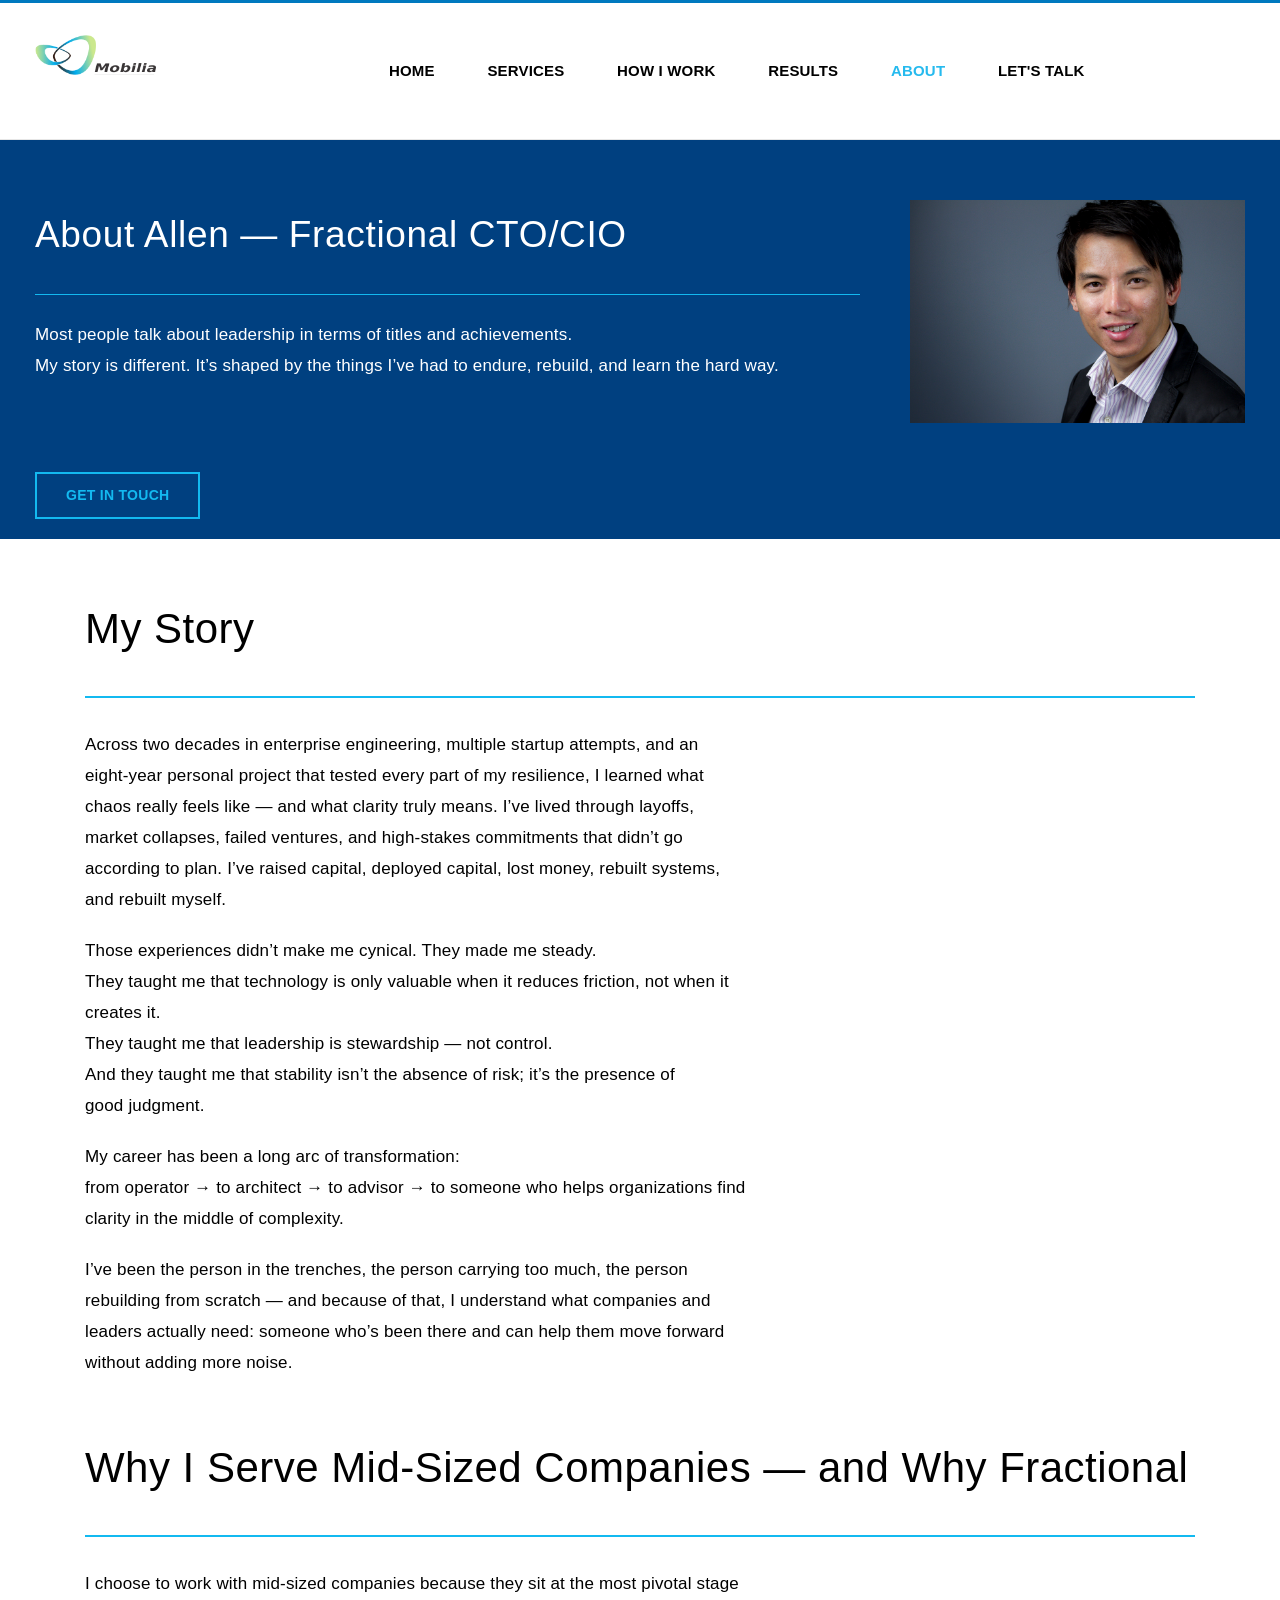
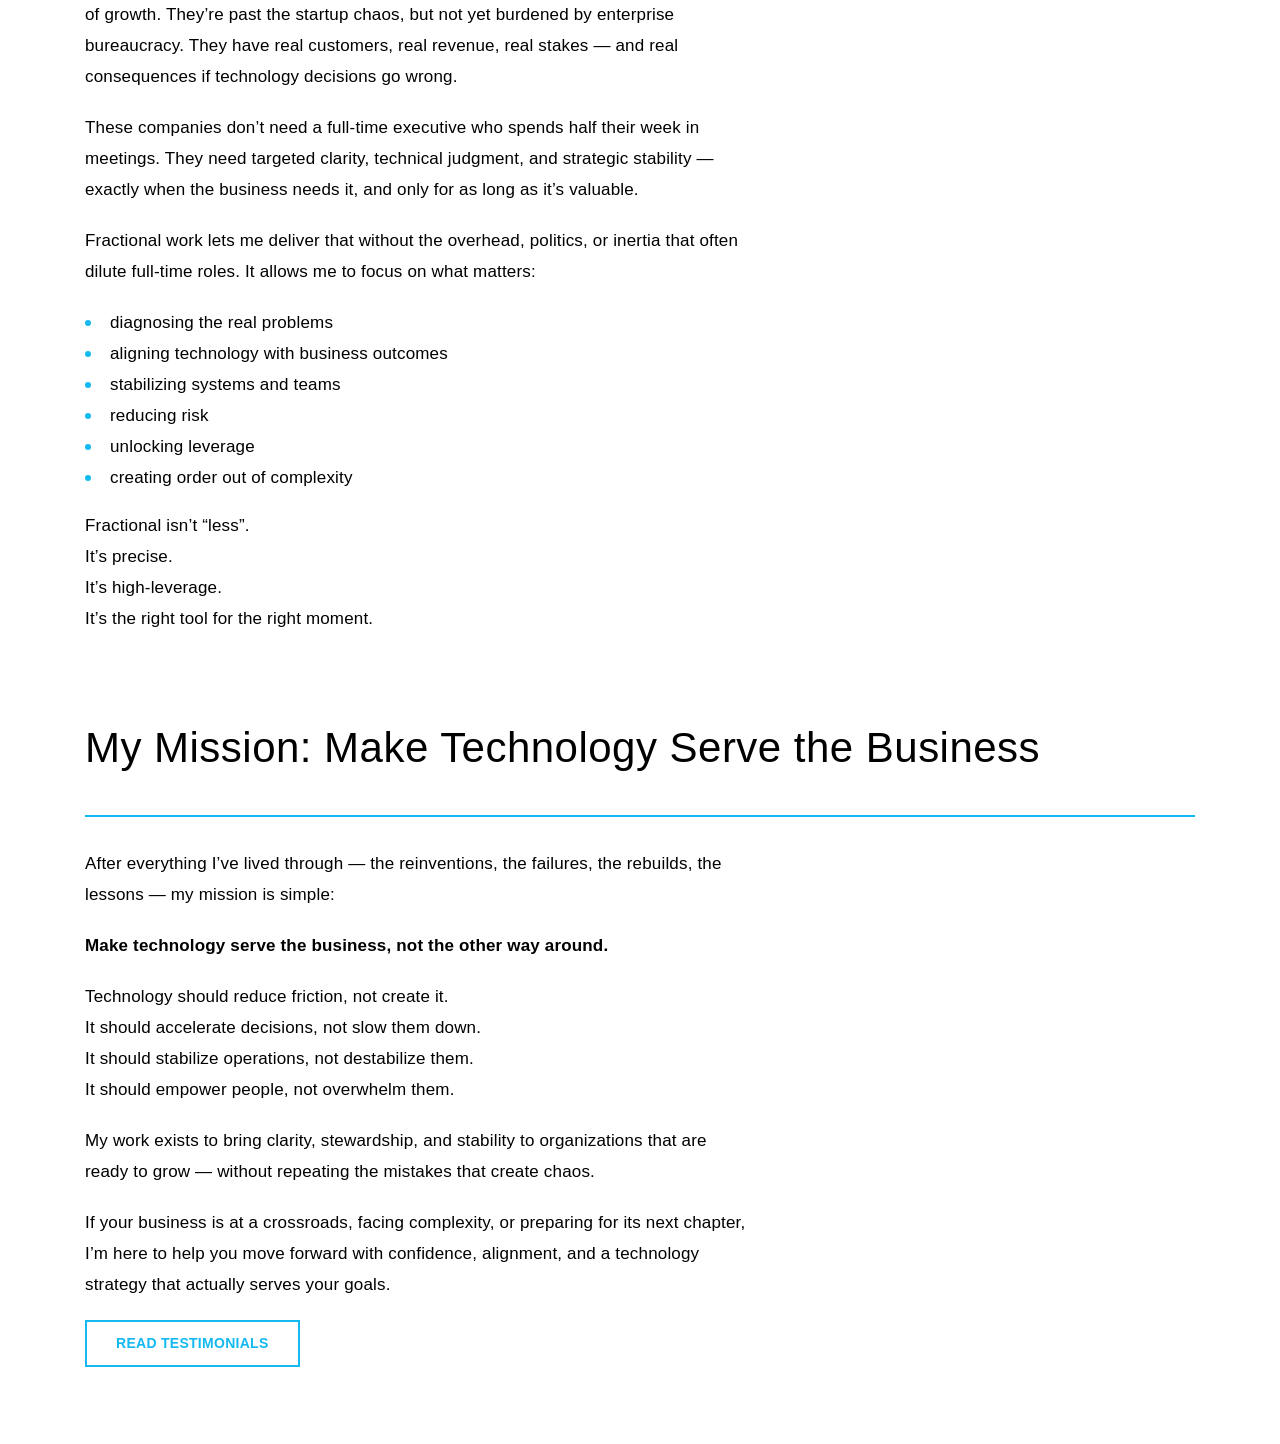
==== commit e1d77bc5: "add testimonials page" ====
--- a/about.html
+++ b/about.html
@@ -133,6 +133,7 @@
             <p>If your business is at a crossroads, facing complexity, or preparing for its next chapter, I’m here to
               help you move forward with confidence, alignment, and a technology strategy that actually serves your
               goals.</p>
+            <a class="button" href="testimonials.html">Read Testimonials</a>
             <br/>
           </div>
         </div>
